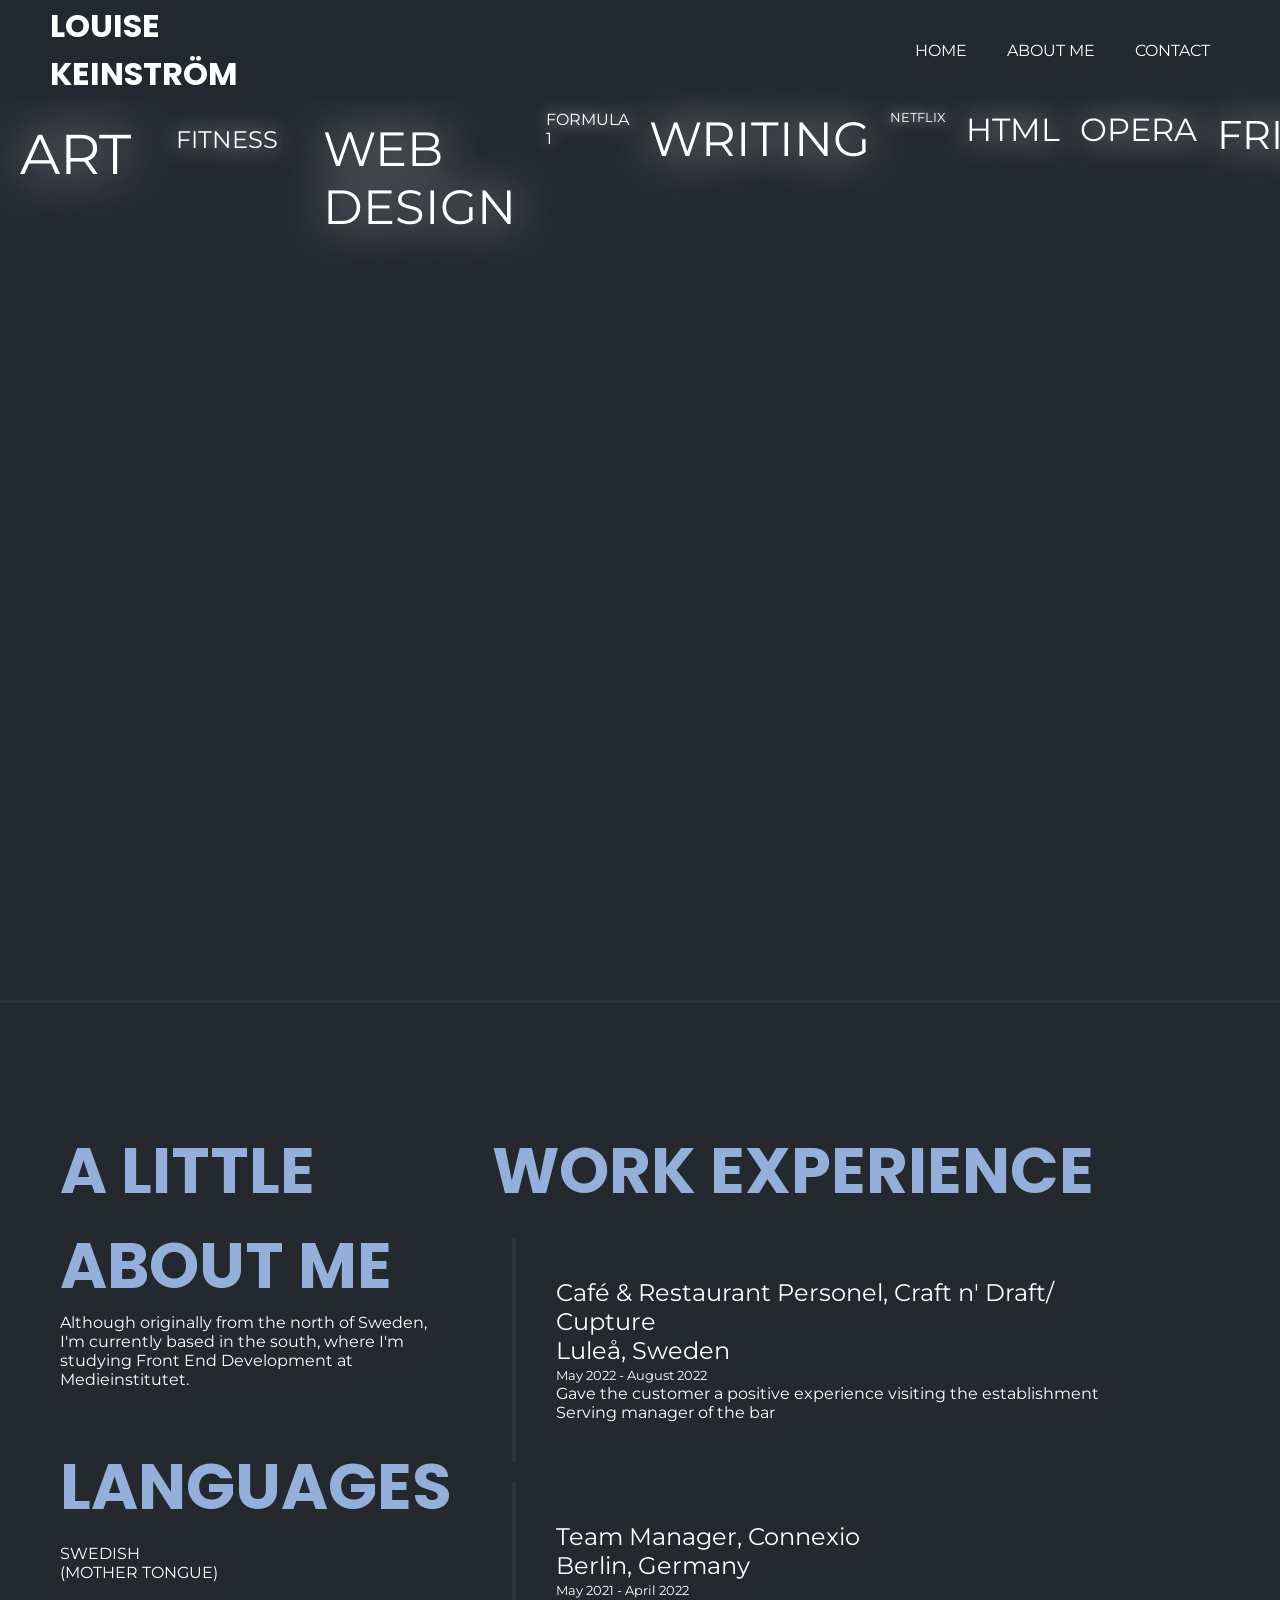
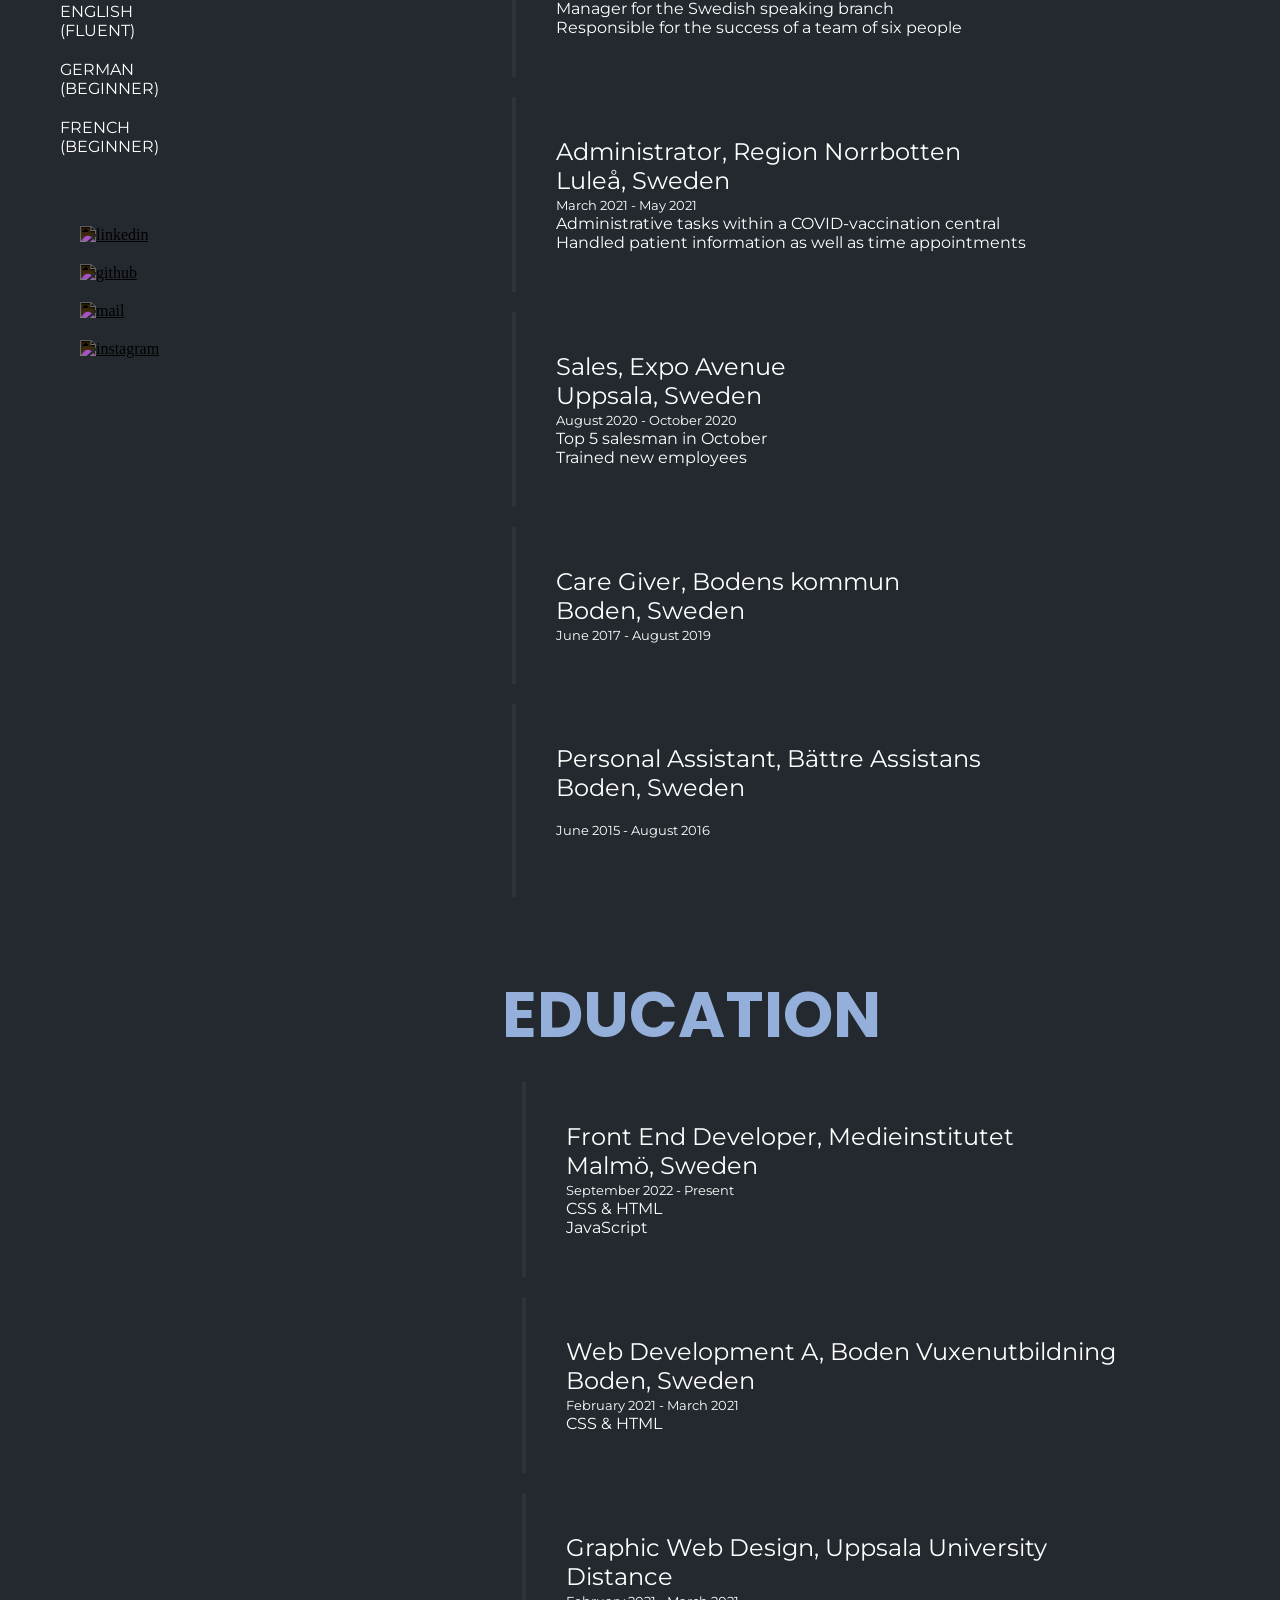
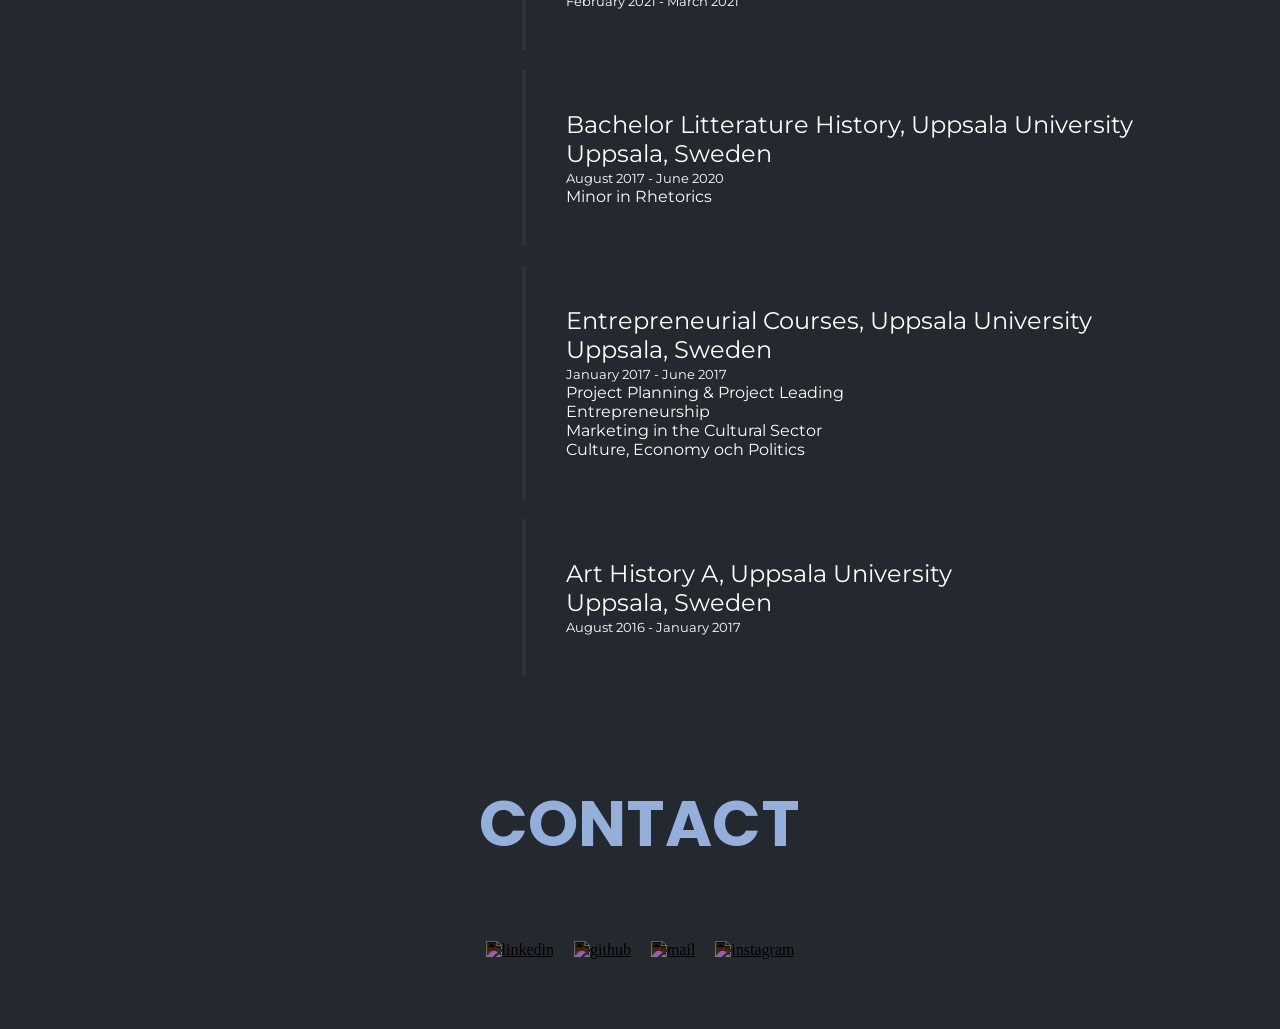
==== index.html @ a37fb8f0 "changes" ====
<!DOCTYPE html>
<html lang="en">
  <head>
    <meta charset="UTF-8" />
    <meta http-equiv="X-UA-Compatible" content="IE=edge" />
    <meta name="viewport" content="width=device-width, initial-scale=1.0" />
    <link rel="stylesheet" href="style.css" />
    <meta name="author" content="Louise Keinstrom" />
    <meta
      name="description"
      content="The resumé of Louise Keinstrom, Front End Development Student at Medieinstitutet"
    />
    <script
      src="https://kit.fontawesome.com/b5de65a6ad.js"
      crossorigin="anonymous"
    ></script>
    <link rel="preconnect" href="https://fonts.googleapis.com" />
    <link rel="preconnect" href="https://fonts.gstatic.com" crossorigin />
    <link
      href="https://fonts.googleapis.com/css2?family=Montserrat:wght@100&display=swap"
      rel="stylesheet"
    />
    <link rel="preconnect" href="https://fonts.googleapis.com" />
    <link rel="preconnect" href="https://fonts.gstatic.com" crossorigin />
    <link
      href="https://fonts.googleapis.com/css2?family=Poppins&display=swap"
      rel="stylesheet"
    />
    <title>Resumé | Louise Keinström</title>
  </head>
  <body id="body">
    <nav class="menu">
      <h1>LOUISE KEINSTRÖM</h1>
      <ul class="menu-bar">
        <li class="menu-link">
          <a href="#body">HOME</a>
        </li>
        <li class="menu-link">
          <a href="#maincontent">ABOUT ME</a>
        </li>
        <li class="menu-link">
          <a href="#contactform">CONTACT</a>
        </li>
      </ul>
      <div class="hamburger">
        <span class="bar"></span>
        <span class="bar"></span>
        <span class="bar"></span>
      </div>
    </nav>
    <header>
        <p class="art">ART</p>
        <p class="fitness">FITNESS</p>
        <p class="webdesign">WEB DESIGN</p>
        <p class="formula1">FORMULA 1</p>
        <p class="writing">WRITING</p>
        <p class="netflix">NETFLIX</p>
        <p class="html">HTML</p>
        <p class="opera">OPERA</p>
        <p class="friends">FRIENDS</p>
        <p class="travel">TRAVEL</p>
        <p class="learning">LEARNING</p>
        <p class="css">CSS</p>
        <p class="litterature">LITTERATURE</p>
        <p class="plants">PLANTS</p>
        <p class="art">ART</p>
        <p class="fitness">FITNESS</p>
        <p class="webdesign">WEB DESIGN</p>
        <p class="formula1">FORMULA 1</p>
        <p class="writing">WRITING</p>
        <p class="netflix">NETFLIX</p>
        <p class="html">HTML</p>
        <p class="opera">OPERA</p>
        <p class="friends">FRIENDS</p>
        <p class="travel">TRAVEL</p>
        <p class="learning">LEARNING</p>
        <p class="css">CSS</p>
        <p class="litterature">LITTERATURE</p>
        <p class="plants">PLANTS</p>
        <p class="art">ART</p>
        <p class="fitness">FITNESS</p>
        <p class="webdesign">WEB DESIGN</p>
        <p class="formula1">FORMULA 1</p>
        <p class="writing">WRITING</p>
        <p class="netflix">NETFLIX</p>
        <p class="html">HTML</p>
        <p class="opera">OPERA</p>
        <p class="friends">FRIENDS</p>
        <p class="travel">TRAVEL</p>
        <p class="learning">LEARNING</p>
        <p class="css">CSS</p>
        <p class="litterature">LITTERATURE</p>
        <p class="plants">PLANTS</p>
      </div>
    </header>
    <main id="maincontent">
      <div class="sidebar">
        <div>
          <div class="aboutmetext">
            <h3>A LITTLE ABOUT ME</h3>
            <p>
              Although originally from the north of Sweden, I'm currently based
              in the south, where I'm studying Front End Development at
              Medieinstitutet.
            </p>
          </div>
          <div class="languages">
            <h3>LANGUAGES</h3>
            <ul>
              <li>SWEDISH<br />(MOTHER TONGUE)</li>
              <li>ENGLISH<br />(FLUENT)</li>
              <li>GERMAN<br />(BEGINNER)</li>
              <li>FRENCH<br />(BEGINNER)</li>
            </ul>
          </div>
          <div class="icons">
            <div>
              <a
                href="https://www.linkedin.com/in/louise-keinstr%C3%B6m-a2531816a/"
                ><img
                src=https://cdn-icons-png.flaticon.com/512/1384/1384088.png
                alt="linkedin"></a
              >
            </div>
            <div>
              <a href="https://github.com/louisekeinstrom"
                ><img
                src=https://cdn-icons-png.flaticon.com/512/1051/1051377.png
                alt="github"></a
              >
            </div>
            <div>
              <a href="mailto:louise.keinstrom@outlook.com"
                ><img
                src=https://cdn-icons-png.flaticon.com/512/3178/3178165.png
                alt="mail"></a
              >
            </div>
            <div>
              <a href="https://www.instagram.com/artbyloke__/"
                ><img src=https://cdn-icons-png.flaticon.com/512/87/87390.png
                alt="instagram"></a
              >
            </div>
          </div>
        </div>
      </div>
      <div id="resume">
        <div class="work">
          <div>
            <h3><span class="fa-solid fa-briefcase"></span> WORK EXPERIENCE</h3>
            <div>
              <p>
                <a class="occupationheading"
                  >Café & Restaurant Personel, Craft n' Draft/<br />Cupture<br />Luleå,
                  Sweden</a
                >
              </p>
              <p><a class="dates">May 2022 - August 2022</a></p>
              <ul>
                <li>
                  Gave the customer a positive experience visiting the
                  establishment
                </li>
                <li>Serving manager of the bar</li>
              </ul>
            </div>
            <div>
              <p>
                <a class="occupationheading"
                  >Team Manager, Connexio<br />Berlin, Germany</a
                >
              </p>
              <p><a class="dates">May 2021 - April 2022</a></p>
              <ul>
                <li>Manager for the Swedish speaking branch</li>
                <li>Responsible for the success of a team of six people</li>
              </ul>
            </div>
            <div>
              <p>
                <a class="occupationheading"
                  >Administrator, Region Norrbotten<br />Luleå, Sweden</a
                >
              </p>
              <p><a class="dates">March 2021 - May 2021</a></p>
              <ul>
                <li>Administrative tasks within a COVID-vaccination central</li>
                <li>
                  Handled patient information as well as time appointments
                </li>
              </ul>
            </div>
            <div>
              <p>
                <a class="occupationheading"
                  >Sales, Expo Avenue<br />Uppsala, Sweden</a
                >
              </p>
              <p><a class="dates">August 2020 - October 2020</a></p>
              <ul>
                <li>Top 5 salesman in October</li>
                <li>Trained new employees</li>
              </ul>
            </div>
            <div>
              <p>
                <a class="occupationheading"
                  >Care Giver, Bodens kommun<br />Boden, Sweden</a
                >
              </p>
              <p><a class="dates">June 2017 - August 2019</a></p>
            </div>
            <div>
              <p>
                <a class="occupationheading"
                  >Personal Assistant, Bättre Assistans<br />Boden, Sweden</a
                >
              </p>
              <br />
              <p><a class="dates">June 2015 - August 2016</a></p>
              <br />
            </div>
          </div>
        </div>
        <div class="education">
          <div>
            <h3><span class="fa-solid fa-landmark"></span> EDUCATION</h3>
            <div>
              <p>
                <a class="occupationheading"
                  >Front End Developer, Medieinstitutet<br />
                  Malmö, Sweden</a
                >
              </p>
              <p><a class="dates">September 2022 - Present</a></p>
              <ul>
                <li>CSS & HTML</li>
                <li>JavaScript</li>
              </ul>
            </div>
            <div>
              <p>
                <a class="occupationheading"
                  >Web Development A, Boden Vuxenutbildning<br />Boden,
                  Sweden</a
                >
              </p>
              <p><a class="dates">February 2021 - March 2021</a></p>
              <ul>
                <li>CSS & HTML</li>
              </ul>
            </div>
            <div>
              <p>
                <a class="occupationheading"
                  >Graphic Web Design, Uppsala University<br />Distance</a
                >
              </p>
              <p><a class="dates">February 2021 - March 2021</a></p>
            </div>
            <div>
              <p>
                <a class="occupationheading"
                  >Bachelor Litterature History, Uppsala University<br />Uppsala,
                  Sweden</a
                >
              </p>
              <p><a class="dates">August 2017 - June 2020</a></p>
              <ul>
                <li>Minor in Rhetorics</li>
              </ul>
            </div>
            <div>
              <p>
                <a class="occupationheading"
                  >Entrepreneurial Courses, Uppsala University<br />Uppsala,
                  Sweden</a
                >
              </p>
              <p><a class="dates">January 2017 - June 2017</a></p>
              <ul>
                <li>Project Planning & Project Leading</li>
                <li>Entrepreneurship</li>
                <li>Marketing in the Cultural Sector</li>
                <li>Culture, Economy och Politics</li>
              </ul>
            </div>
            <div>
              <p>
                <a class="occupationheading"
                  >Art History A, Uppsala University<br />Uppsala, Sweden</a
                >
              </p>
              <p><a class="dates">August 2016 - January 2017</a></p>
            </div>
          </div>
        </div>
      </div>
    </main>
    <footer>
      <div id="contactform">
        <div>
          <h3>CONTACT</h3>
          <div class="icons">
            <div>
              <a
                href="https://www.linkedin.com/in/louise-keinstr%C3%B6m-a2531816a/"
                ><img
                src=https://cdn-icons-png.flaticon.com/512/1384/1384088.png
                alt="linkedin"></a
              >
            </div>
            <div>
              <a href="https://github.com/louisekeinstrom"
                ><img
                src=https://cdn-icons-png.flaticon.com/512/1051/1051377.png
                alt="github"></a
              >
            </div>
            <div>
              <a href="mailto:louise.keinstrom@outlook.com"
                ><img
                src=https://cdn-icons-png.flaticon.com/512/3178/3178165.png
                alt="mail"></a
              >
            </div>
            <div>
              <a href="https://www.instagram.com/artbyloke__/"
                ><img src=https://cdn-icons-png.flaticon.com/512/87/87390.png
                alt="instagram"></a
              >
            </div>
          </div>
        </div>
      </div>
    </footer>
    <script src="script.js"></script>
  </body>
</html>
---- style.css ----
* {
  padding: 0px;
  margin: 0px;
}

body {
  background-color: #23292F;
  background-attachment: fixed;
  background-repeat: no-repeat;
  background-size: cover;
}

h1 {
  flex-wrap: wrap;
  flex-direction: column;
  display: flex;
  justify-content: flex-start;
  align-items: center;
  text-decoration: none;
  width: 25%;
  transition: all 0.3s ease-in-out;
  font-size: 2rem;
  font-family: "Poppins", sans-serif;
  color: #fff;
  cursor: default;
}

h1:hover {
  text-shadow: 0em 0em 0.25em #fff;
}

h2 {
  font-family: "Poppins", sans-serif;
  font-size: 2rem;
  color: #94b0da;
  cursor: default;
}

h3 {
  font-family: "Poppins", sans-serif;
  color: #94b0da;
  font-size: 4rem;
  cursor: default;
}

p {
  font-family: "Montserrat", sans-serif;
  color: #fff;
  cursor: default;
  font-size: 1rem;
}

a {
  transition: all 0.3s ease-in-out;
  color: #fff;
}

ul {
  font-family: "Montserrat", sans-serif;
  color: #fff;
  cursor: default;
}

.menu {
  grid-column: 1/5;
  grid-row: 1/2;
  display: flex;
  align-items: center;
  justify-content: center;
  display: flex;
  flex-direction: row;
  padding-left: 50px;
  padding-right: 50px;
  position: -webkit-sticky;
  position: sticky;
  top: 0;
  height: 100px;
  z-index: 100;
  background-image: linear-gradient(rgba(35, 41, 47, 0.507), rgba(35, 41, 47, 0.4));
}

.menu-bar {
  display: flex;
  flex-direction: row;
  justify-content: right;
  align-items: center;
  font-family: "Montserrat", sans-serif;
  color: #dcedff;
  list-style: none;
  width: 75%;
  margin: 0px;
}

.menu-link > a {
  text-decoration: none;
}

.menu-link {
  display: flex;
  justify-content: space-evenly;
  padding-left: 20px;
  padding-right: 20px;
}

.menu-link > a:hover {
  text-decoration: none;
  color: #fff;
  transform: scale(1.1);
  text-shadow: #fff 0em 0em 0.25em;
}

.hamburger {
  display: none;
  cursor: pointer;
}

.bar {
  display: block;
  width: 25px;
  height: 3px;
  margin: 5px auto;
  transition: all 0.3s ease-in-out;
  background-color: #fff;
}

header {
  grid-column: 1/5;
  grid-row: 2/3;
  display: flex;
  align-items: flex-start;
  justify-content: flex-start;
  height: 100vh;
  z-index: -150;
}

.passions {
  display: flex;
  flex-direction: row;
  flex-wrap: wrap;
  justify-content: space-around;
  height: 100vh;
  position: fixed;
  z-index: -101;
  text-align: center;
  margin: 30px;
  opacity: 0.4;
}

.art {
  display: flex;
  justify-content: space-around;
  align-items: center;
  flex-wrap: wrap;
  margin: 10px;
  text-shadow: #fff 0em 0em 1em;
  -webkit-animation: fadeIn alternate infinite;
          animation: fadeIn alternate infinite;
  -webkit-animation-duration: 7s;
          animation-duration: 7s;
  font-size: 3.5rem;
  margin: 20px;
}

.fitness {
  display: flex;
  justify-content: space-around;
  align-items: flex-end;
  flex-wrap: wrap;
  margin: 10px;
  text-shadow: #fff 0em 0em 1em;
  -webkit-animation: fadeIn alternate infinite;
          animation: fadeIn alternate infinite;
  -webkit-animation-duration: 4s;
          animation-duration: 4s;
  font-size: 1.5rem;
  margin: 25px;
}

.webdesign {
  display: flex;
  justify-content: space-around;
  align-items: center;
  flex-wrap: wrap;
  margin: 10px;
  text-shadow: #fff 0em 0em 1em;
  -webkit-animation: fadeIn alternate infinite;
          animation: fadeIn alternate infinite;
  -webkit-animation-duration: 9s;
          animation-duration: 9s;
  font-size: 3rem;
  margin: 20px;
}

.formula1 {
  display: flex;
  justify-content: space-around;
  align-items: center;
  flex-wrap: wrap;
  margin: 10px;
  text-shadow: #fff 0em 0em 1em;
  -webkit-animation: fadeIn alternate infinite;
          animation: fadeIn alternate infinite;
  -webkit-animation-duration: 3s;
          animation-duration: 3s;
  font-size: 1rem;
}

.writing {
  display: flex;
  justify-content: space-around;
  align-items: flex-end;
  flex-wrap: wrap;
  margin: 10px;
  text-shadow: #fff 0em 0em 1em;
  -webkit-animation: fadeIn alternate infinite;
          animation: fadeIn alternate infinite;
  -webkit-animation-duration: 15s;
          animation-duration: 15s;
  font-size: 3rem;
}

.netflix {
  display: flex;
  justify-content: space-around;
  align-items: flex-start;
  flex-wrap: wrap;
  margin: 10px;
  text-shadow: #fff 0em 0em 1em;
  -webkit-animation: fadeIn alternate infinite;
          animation: fadeIn alternate infinite;
  -webkit-animation-duration: 9s;
          animation-duration: 9s;
  font-size: 0.8rem;
}

.html {
  display: flex;
  justify-content: space-around;
  align-items: flex-end;
  margin: 10px;
  flex-wrap: wrap;
  text-shadow: #fff 0em 0em 1em;
  -webkit-animation: fadeIn alternate infinite;
          animation: fadeIn alternate infinite;
  -webkit-animation-duration: 16s;
          animation-duration: 16s;
  font-size: 2rem;
}

.opera {
  display: flex;
  justify-content: space-around;
  align-items: center;
  flex-wrap: wrap;
  margin: 10px;
  text-shadow: #fff 0em 0em 1em;
  -webkit-animation: fadeIn alternate infinite;
          animation: fadeIn alternate infinite;
  -webkit-animation-duration: 12s;
          animation-duration: 12s;
  font-size: 2rem;
}

.friends {
  display: flex;
  justify-content: space-around;
  align-items: flex-end;
  flex-wrap: wrap;
  margin: 10px;
  text-shadow: #fff 0em 0em 1em;
  -webkit-animation: fadeIn alternate infinite;
          animation: fadeIn alternate infinite;
  -webkit-animation-duration: 14s;
          animation-duration: 14s;
  font-size: 2.5rem;
}

.travel {
  display: flex;
  justify-content: space-around;
  align-items: flex-start;
  margin: 10px;
  flex-wrap: wrap;
  text-shadow: #fff 0em 0em 1em;
  -webkit-animation: fadeIn alternate infinite;
          animation: fadeIn alternate infinite;
  -webkit-animation-duration: 17s;
          animation-duration: 17s;
  font-size: 3rem;
}

.learning {
  display: flex;
  justify-content: space-around;
  align-items: flex-end;
  margin: 10px;
  flex-wrap: wrap;
  text-shadow: #fff 0em 0em 1em;
  -webkit-animation: fadeIn alternate infinite;
          animation: fadeIn alternate infinite;
  -webkit-animation-duration: 15s;
          animation-duration: 15s;
  font-size: 1.5rem;
}

.css {
  display: flex;
  justify-content: space-around;
  align-items: flex-end;
  margin: 10px;
  flex-wrap: wrap;
  text-shadow: #fff 0em 0em 1em;
  -webkit-animation: fadeIn alternate infinite;
          animation: fadeIn alternate infinite;
  -webkit-animation-duration: 14s;
          animation-duration: 14s;
  font-size: 2rem;
}

.litterature {
  display: flex;
  justify-content: space-around;
  align-items: flex-start;
  margin: 10px;
  flex-wrap: wrap;
  text-shadow: #fff 0em 0em 1em;
  -webkit-animation: fadeIn alternate infinite;
          animation: fadeIn alternate infinite;
  -webkit-animation-duration: 22s;
          animation-duration: 22s;
  font-size: 1rem;
}

.plants {
  display: flex;
  justify-content: space-around;
  align-items: center;
  flex-wrap: wrap;
  margin: 10px;
  text-shadow: #fff 0em 0em 1em;
  -webkit-animation: fadeIn alternate infinite;
          animation: fadeIn alternate infinite;
  -webkit-animation-duration: 5s;
          animation-duration: 5s;
  font-size: 0.5rem;
}

@-webkit-keyframes fadeIn {
  from {
    opacity: 0;
  }
  to {
    opacity: 1;
  }
}

@keyframes fadeIn {
  from {
    opacity: 0;
  }
  to {
    opacity: 1;
  }
}
#maincontent {
  display: grid;
  grid-template-columns: 1fr 1fr 1fr;
  grid-template-rows: 1fr 2fr;
  padding-top: 100px;
  background-color: #23292F;
  border-top: #2C333A 3px solid;
}

.sidebar {
  grid-column: 1/2;
  grid-row: 1/3;
  display: flex;
  align-items: flex-start;
  justify-content: flex-start;
  flex-direction: column;
  margin-top: 20px;
  padding-left: 60px;
  background-color: #23292F;
}

.sidebar > div > div > ul {
  list-style: none;
}

.sidebar > div > div > ul > li {
  padding: 10px 0px;
}

.aboutmetext {
  margin: 0px 20px 50px 0px;
}

.icons {
  display: flex;
  flex-direction: column;
  flex-wrap: wrap;
  flex: 5;
  justify-content: flex-start;
  align-items: flex-start;
  height: 300px;
  margin: 30px 0px;
  padding: 20px;
  filter: invert(100%);
}

.icons > div {
  display: flex;
  flex-direction: column;
  padding: 10px 0;
}

.icons > div:hover {
  transform: scale(1.1);
  transition: all 0.3s ease-in-out;
}

.icons > div > a > img {
  height: 40px;
  width: 40px;
}

#resume {
  grid-column: 2/4;
  grid-row: 1/3;
  display: flex;
  align-items: flex-start;
  justify-content: space-evenly;
  flex-direction: column;
  margin-left: 20px;
  gap: 0;
  background-color: #23292F;
}

.occupationheading {
  font-size: 1.5rem;
}

.occupationheading:hover {
  text-shadow: 0em 0em 0.25em #fff;
  cursor: default;
}

.dates {
  font-size: 0.8rem;
}

.education {
  display: flex;
  flex-direction: column;
  align-items: center;
  padding: 30px;
}

.education > div > div {
  display: flex;
  flex-direction: column;
  align-items: flex-start;
  justify-content: flex-start;
  margin: 20px;
  padding: 40px;
  border-left: 4px solid #2C333A;
}

.education > div > div > ul {
  list-style: none;
}

.work {
  display: flex;
  align-items: center;
  flex-direction: column;
  margin: 20px;
  background-color: #23292F;
}

.work > div > div {
  display: flex;
  align-items: flex-start;
  flex-direction: column;
  margin: 20px;
  padding: 40px;
  border-left: 4px solid #2C333A;
}

.work > div > div > ul {
  list-style: none;
}

footer {
  grid-column: 1/5;
  grid-row: 4/5;
  display: flex;
  align-items: center;
  justify-content: center;
  flex-direction: row;
  background-color: #23292F;
  padding-top: 50px;
}

#contactform > div {
  display: flex;
  flex-direction: column;
  align-items: center;
  justify-content: center;
}

#contactform > div > h3 {
  display: flex;
  justify-content: center;
  align-items: center;
  text-align: center;
}

#contactform > div > .icons {
  display: flex;
  flex-direction: row;
  justify-content: center;
  align-items: flex-start;
}

#contactform > div > .icons > div {
  margin: 10px;
}

@media all and (max-width: 1024px) {
  #body {
    display: grid;
    grid-template-columns: 1fr;
    grid-template-rows: 100px 100vh 1fr 0.1fr;
  }
  h3 {
    font-size: 3rem;
  }
  .menu {
    display: flex;
    flex-direction: row;
    align-items: center;
    justify-content: space-around;
    margin: 0px;
    position: -webkit-sticky;
    position: sticky;
    top: 0;
    padding: 0px;
    background-color: #23292F;
    z-index: 100;
    overflow: clip;
  }
  .menu > h1 {
    display: flex;
    justify-content: flex-start;
    align-items: center;
  }
  .hamburger {
    display: block;
  }
  .hamburger.active > .bar:nth-child(2) {
    opacity: 0;
  }
  .hamburger.active > .bar:nth-child(1) {
    transform: translateY(8px) rotate(45deg);
  }
  .hamburger.active > .bar:nth-child(3) {
    transform: translateY(-8px) rotate(-45deg);
  }
  .menu-bar {
    display: flex;
    flex-direction: column;
    position: fixed;
    top: -100%;
    gap: 0;
    background-color: #23292F;
    margin: 0px;
    padding: 0px;
    width: 100%;
    text-align: center;
    transition: 0.6s ease-in-out;
    border-bottom: #2C333A 3px solid;
    border-top: #2C333A 3px solid;
    z-index: -1;
  }
  .menu-link {
    margin: 16px 0;
    border-bottom: #2C333A 3px solid;
  }
  .menu-bar.active {
    top: 100px;
  }
  #maincontent {
    grid-row: 3/4;
    grid-column: 1/2;
    display: flex;
    justify-content: flex-start;
    flex-direction: column;
    background-color: #23292F;
    height: auto;
  }
  header {
    grid-column: 1/2;
    grid-row: 1/3;
    display: flex;
    justify-content: center;
    align-items: center;
    flex-direction: column;
  }
  .sidebar {
    grid-column: 1/2;
    grid-row: 3/4;
    display: flex;
    justify-content: center;
    align-items: center;
    flex-wrap: wrap;
    flex-direction: column;
    background-color: #23292F;
    padding: 0px;
    margin: 0px;
    border-bottom: #2C333A 2px solid;
  }
  .aboutmetext > h3 {
    text-align: center;
  }
  .aboutmetext > p {
    margin: 0px 50px;
    text-align: center;
  }
  .sidebar > div > div {
    display: flex;
    justify-content: center;
    align-items: center;
    flex-direction: column;
    padding: 0px;
    margin: 50px 0px;
  }
  .sidebar > div > .icons {
    display: none;
  }
  .dates {
    display: flex;
    align-items: center;
    justify-content: center;
    margin: 0px;
    text-align: center;
    padding: 10px 0px;
  }
  .languages {
    display: flex;
    flex-direction: column;
    align-items: center;
    justify-content: center;
    text-align: center;
  }
  .languages > h3 {
    display: flex;
    flex-direction: column;
    justify-content: space-around;
    align-items: center;
    text-align: center;
    margin: 0px;
    padding: 20px 0px;
  }
  .languages > ul {
    display: flex;
    flex-direction: column;
    align-items: center;
    justify-content: space-around;
    list-style: none;
    margin: 0px;
    padding: 0px;
  }
  .interests > h3 {
    display: flex;
    flex-direction: column;
    justify-content: space-around;
    align-items: center;
    text-align: center;
    margin: 0px;
    padding: 20px 0px;
  }
  .interests > ul {
    display: flex;
    flex-direction: column;
    align-items: center;
    justify-content: space-around;
    margin: 0px;
    padding: 0px;
    list-style: none;
  }
  .text {
    display: flex;
    justify-content: center;
    align-items: center;
  }
  .text > p {
    margin: 10px;
  }
  #resume {
    grid-column: 1/2;
    grid-row: 4/5;
    margin: 0px;
  }
  .occupationheading {
    display: flex;
    flex-wrap: wrap;
    font-size: 1.5rem;
    text-align: center;
    padding-top: 10px;
  }
  .work {
    display: flex;
    justify-content: flex-start;
    align-items: center;
    margin: 30px 0px;
    padding: 0px;
    width: 100%;
  }
  .work > div {
    display: flex;
    justify-content: center;
    align-items: center;
    flex-direction: column;
    text-align: center;
    margin: 20px;
    width: 100%;
  }
  .work > div > h3 {
    display: flex;
    flex-wrap: wrap;
    align-items: center;
    justify-content: center;
    text-align: center;
  }
  .work > div > div {
    display: flex;
    flex-direction: column;
    align-items: center;
    justify-content: center;
    border-left: none;
    text-align: center;
    margin: 10px;
    border-bottom: #2C333A 2px solid;
  }
  .work > div > div > p {
    display: flex;
    align-items: center;
    justify-content: center;
    text-align: center;
    padding: 0px;
  }
  .work > div > div > ul > li {
    display: flex;
    flex-wrap: wrap;
    justify-content: center;
    align-items: center;
    padding: 0px;
    font-size: 1rem;
  }
  .education {
    display: flex;
    justify-content: flex-start;
    align-items: center;
    padding: 0px;
    margin-top: 50px;
    width: 100%;
  }
  .education > div > h3 {
    text-align: center;
  }
  .education > div > div {
    display: flex;
    flex-direction: column;
    align-items: center;
    justify-content: center;
    border-left: none;
    text-align: center;
    border-bottom: #2C333A 2px solid;
    border-left: none;
  }
  .education > div > div > ul {
    text-align: center;
  }
  .education > div > div > ul > li {
    display: flex;
    flex-wrap: wrap;
    justify-content: center;
    align-items: center;
    text-align: center;
  }
  footer {
    display: flex;
    flex-wrap: wrap;
    align-items: center;
    justify-content: center;
    flex-direction: column;
    padding-top: 50px;
  }
  .icons {
    display: flex;
    flex-direction: column;
    justify-content: center;
    align-items: center;
    height: 50vh;
  }
}/*# sourceMappingURL=style.css.map */
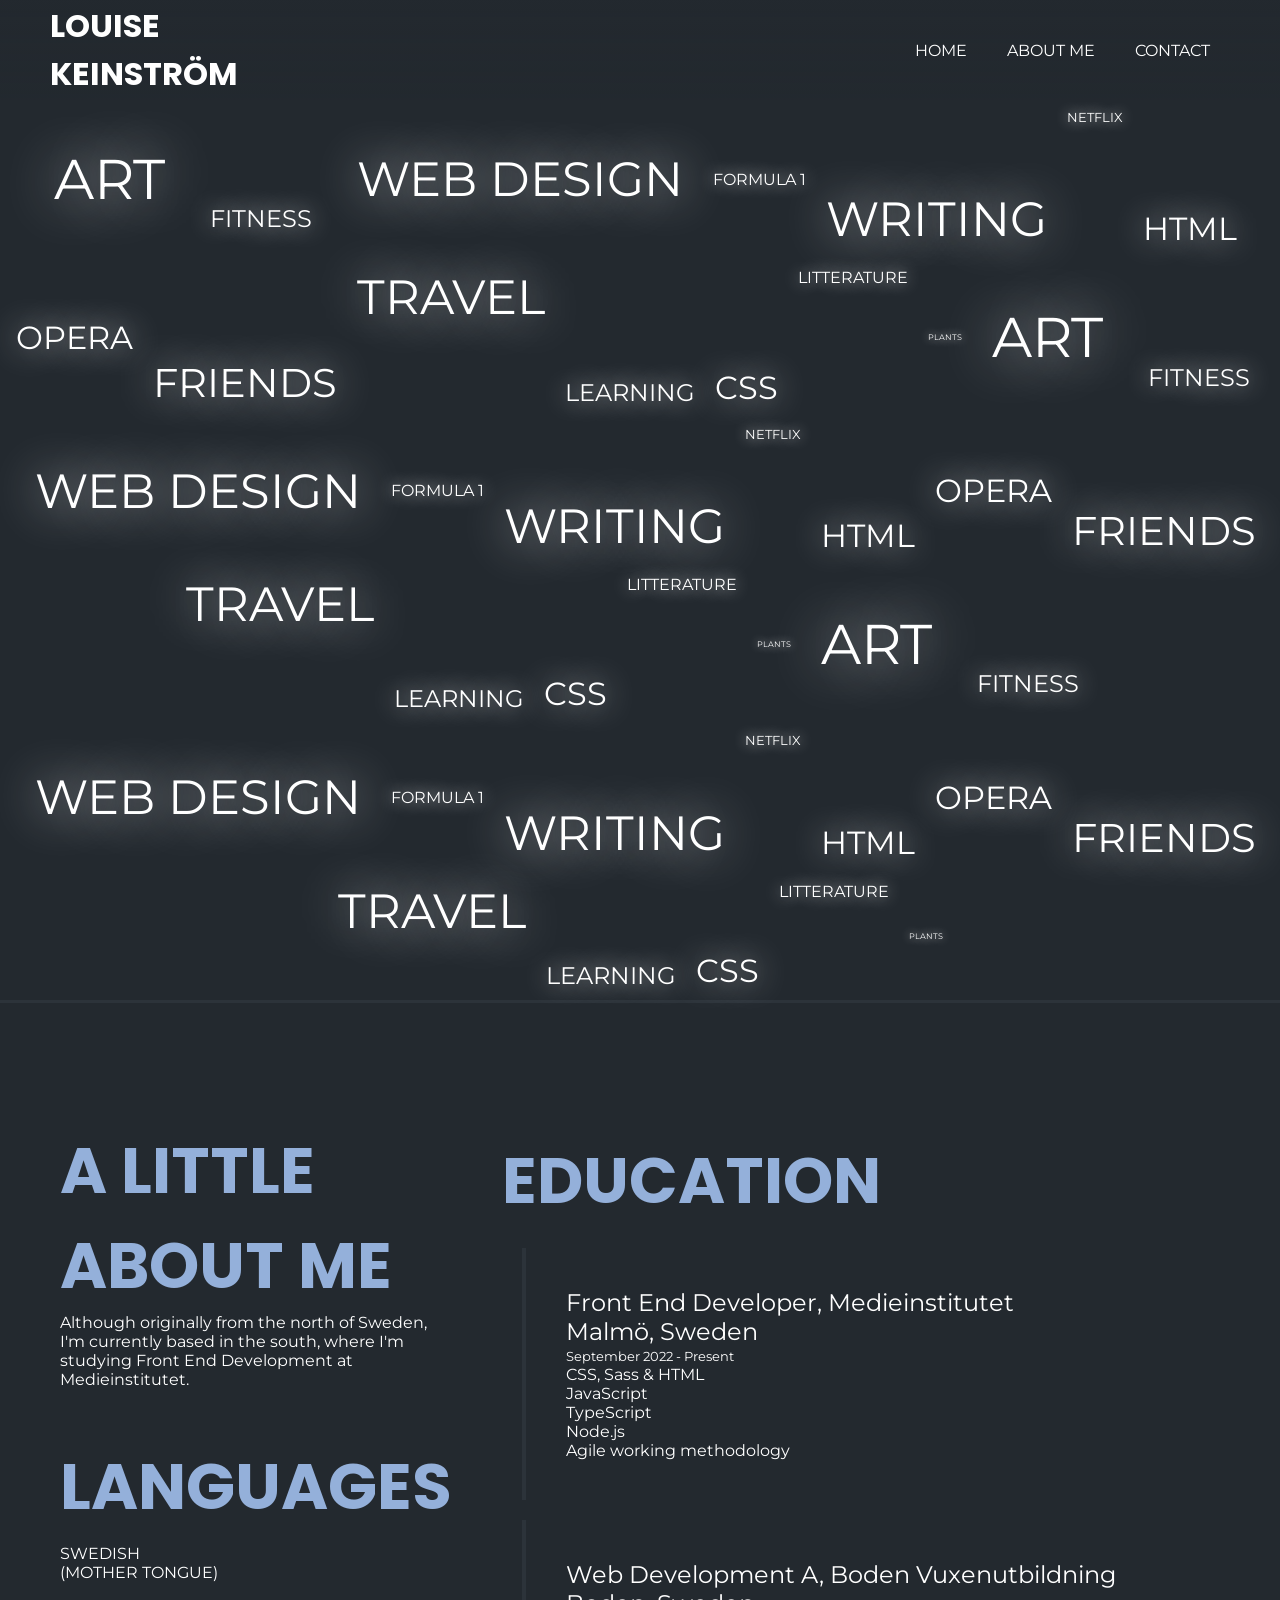
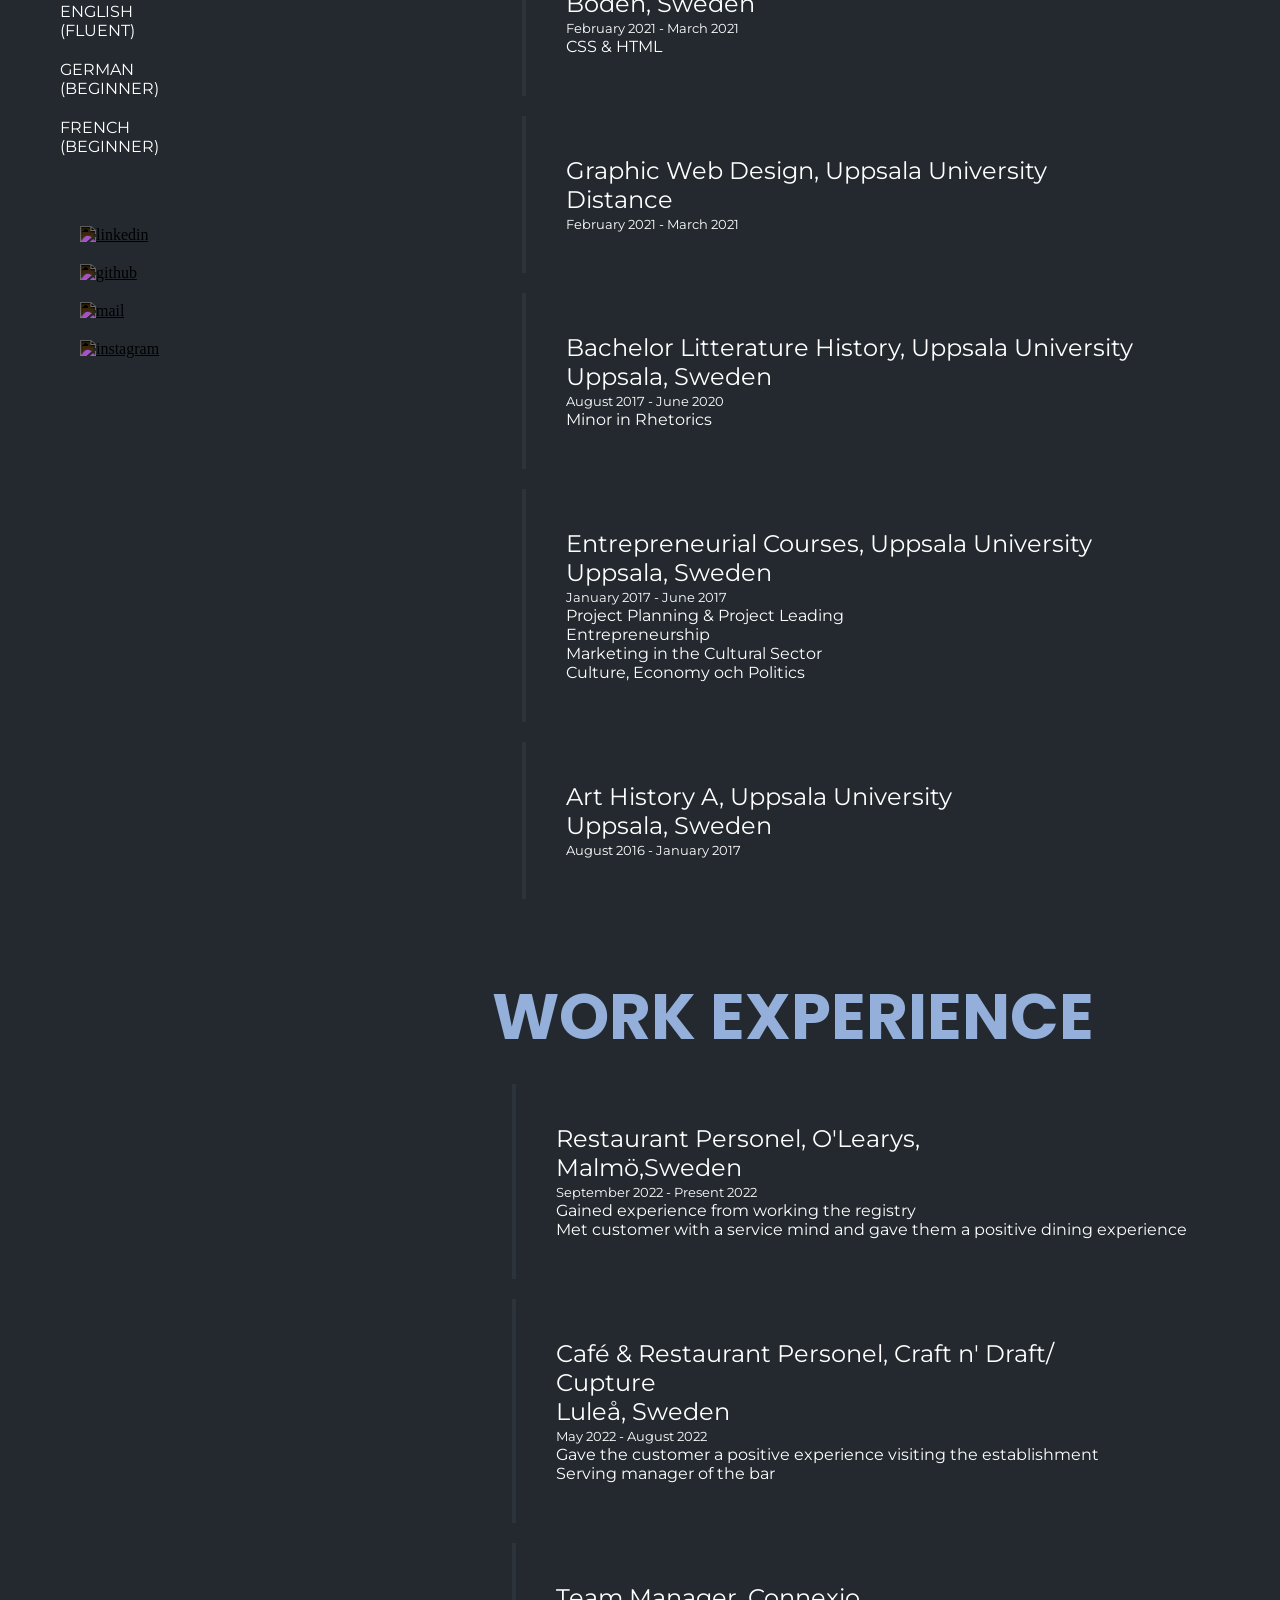
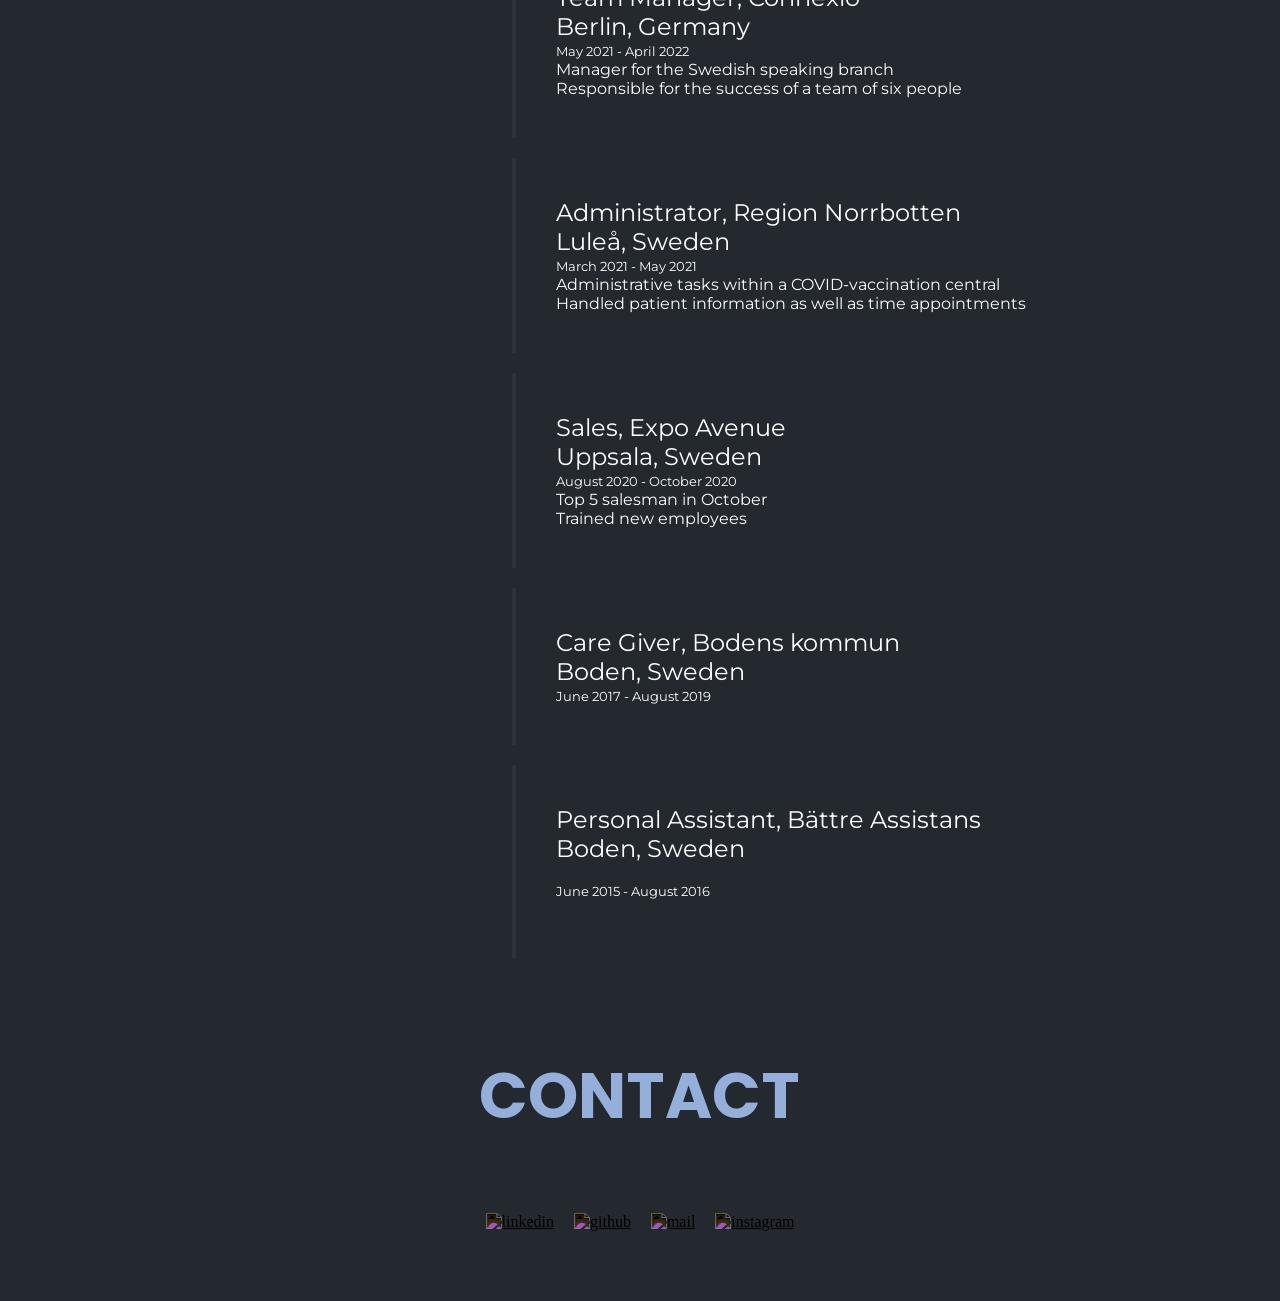
==== commit bf5dd1e1: "added information + changed order of work/educatio" ====
--- a/index.html
+++ b/index.html
@@ -146,9 +146,100 @@
         </div>
       </div>
       <div id="resume">
+        <div class="education">
+          <div>
+            <h3>EDUCATION</h3>
+            <div>
+              <p>
+                <a class="occupationheading"
+                  >Front End Developer, Medieinstitutet<br />
+                  Malmö, Sweden</a
+                >
+              </p>
+              <p><a class="dates">September 2022 - Present</a></p>
+              <ul>
+                <li>CSS, Sass & HTML</li>
+                <li>JavaScript</li>
+                <li>TypeScript</li>
+                <li>Node.js</li>
+                <li>Agile working methodology</li>
+                
+              </ul>
+            </div>
+            <div>
+              <p>
+                <a class="occupationheading"
+                  >Web Development A, Boden Vuxenutbildning<br />Boden,
+                  Sweden</a
+                >
+              </p>
+              <p><a class="dates">February 2021 - March 2021</a></p>
+              <ul>
+                <li>CSS & HTML</li>
+              </ul>
+            </div>
+            <div>
+              <p>
+                <a class="occupationheading"
+                  >Graphic Web Design, Uppsala University<br />Distance</a
+                >
+              </p>
+              <p><a class="dates">February 2021 - March 2021</a></p>
+            </div>
+            <div>
+              <p>
+                <a class="occupationheading"
+                  >Bachelor Litterature History, Uppsala University<br />Uppsala,
+                  Sweden</a
+                >
+              </p>
+              <p><a class="dates">August 2017 - June 2020</a></p>
+              <ul>
+                <li>Minor in Rhetorics</li>
+              </ul>
+            </div>
+            <div>
+              <p>
+                <a class="occupationheading"
+                  >Entrepreneurial Courses, Uppsala University<br />Uppsala,
+                  Sweden</a
+                >
+              </p>
+              <p><a class="dates">January 2017 - June 2017</a></p>
+              <ul>
+                <li>Project Planning & Project Leading</li>
+                <li>Entrepreneurship</li>
+                <li>Marketing in the Cultural Sector</li>
+                <li>Culture, Economy och Politics</li>
+              </ul>
+            </div>
+            <div>
+              <p>
+                <a class="occupationheading"
+                  >Art History A, Uppsala University<br />Uppsala, Sweden</a
+                >
+              </p>
+              <p><a class="dates">August 2016 - January 2017</a></p>
+            </div>
+          </div>
+        </div>
         <div class="work">
           <div>
-            <h3><span class="fa-solid fa-briefcase"></span> WORK EXPERIENCE</h3>
+            <h3>WORK EXPERIENCE</h3>
+            <div>
+              <p>
+                <a class="occupationheading"
+                  >Restaurant Personel, O'Learys,<br/>Malmö,Sweden</a
+                >
+              </p>
+              <p><a class="dates">September 2022 - Present 2022</a></p>
+              <ul>
+                <li>
+                  Gained experience from working the registry
+                </li>
+                <li>Met customer with a service mind and gave them a positive dining experience</li>
+              </ul>
+            </div>
             <div>
               <p>
                 <a class="occupationheading"
@@ -220,79 +311,6 @@
               <br />
               <p><a class="dates">June 2015 - August 2016</a></p>
               <br />
-            </div>
-          </div>
-        </div>
-        <div class="education">
-          <div>
-            <h3><span class="fa-solid fa-landmark"></span> EDUCATION</h3>
-            <div>
-              <p>
-                <a class="occupationheading"
-                  >Front End Developer, Medieinstitutet<br />
-                  Malmö, Sweden</a
-                >
-              </p>
-              <p><a class="dates">September 2022 - Present</a></p>
-              <ul>
-                <li>CSS & HTML</li>
-                <li>JavaScript</li>
-              </ul>
-            </div>
-            <div>
-              <p>
-                <a class="occupationheading"
-                  >Web Development A, Boden Vuxenutbildning<br />Boden,
-                  Sweden</a
-                >
-              </p>
-              <p><a class="dates">February 2021 - March 2021</a></p>
-              <ul>
-                <li>CSS & HTML</li>
-              </ul>
-            </div>
-            <div>
-              <p>
-                <a class="occupationheading"
-                  >Graphic Web Design, Uppsala University<br />Distance</a
-                >
-              </p>
-              <p><a class="dates">February 2021 - March 2021</a></p>
-            </div>
-            <div>
-              <p>
-                <a class="occupationheading"
-                  >Bachelor Litterature History, Uppsala University<br />Uppsala,
-                  Sweden</a
-                >
-              </p>
-              <p><a class="dates">August 2017 - June 2020</a></p>
-              <ul>
-                <li>Minor in Rhetorics</li>
-              </ul>
-            </div>
-            <div>
-              <p>
-                <a class="occupationheading"
-                  >Entrepreneurial Courses, Uppsala University<br />Uppsala,
-                  Sweden</a
-                >
-              </p>
-              <p><a class="dates">January 2017 - June 2017</a></p>
-              <ul>
-                <li>Project Planning & Project Leading</li>
-                <li>Entrepreneurship</li>
-                <li>Marketing in the Cultural Sector</li>
-                <li>Culture, Economy och Politics</li>
-              </ul>
-            </div>
-            <div>
-              <p>
-                <a class="occupationheading"
-                  >Art History A, Uppsala University<br />Uppsala, Sweden</a
-                >
-              </p>
-              <p><a class="dates">August 2016 - January 2017</a></p>
             </div>
           </div>
         </div>
--- a/style.css
+++ b/style.css
@@ -127,18 +127,20 @@
   grid-column: 1/5;
   grid-row: 2/3;
   display: flex;
-  align-items: flex-start;
-  justify-content: flex-start;
+  justify-content: center;
+  flex-wrap: wrap;
+  width: 100%;
   height: 100vh;
   z-index: -150;
 }
 
 .passions {
   display: flex;
-  flex-direction: row;
+  flex-direction: column;
   flex-wrap: wrap;
   justify-content: space-around;
   height: 100vh;
+  width: 100%;
   position: fixed;
   z-index: -101;
   text-align: center;
@@ -606,6 +608,7 @@
     justify-content: center;
     align-items: center;
     flex-direction: column;
+    overflow: clip;
   }
   .sidebar {
     grid-column: 1/2;
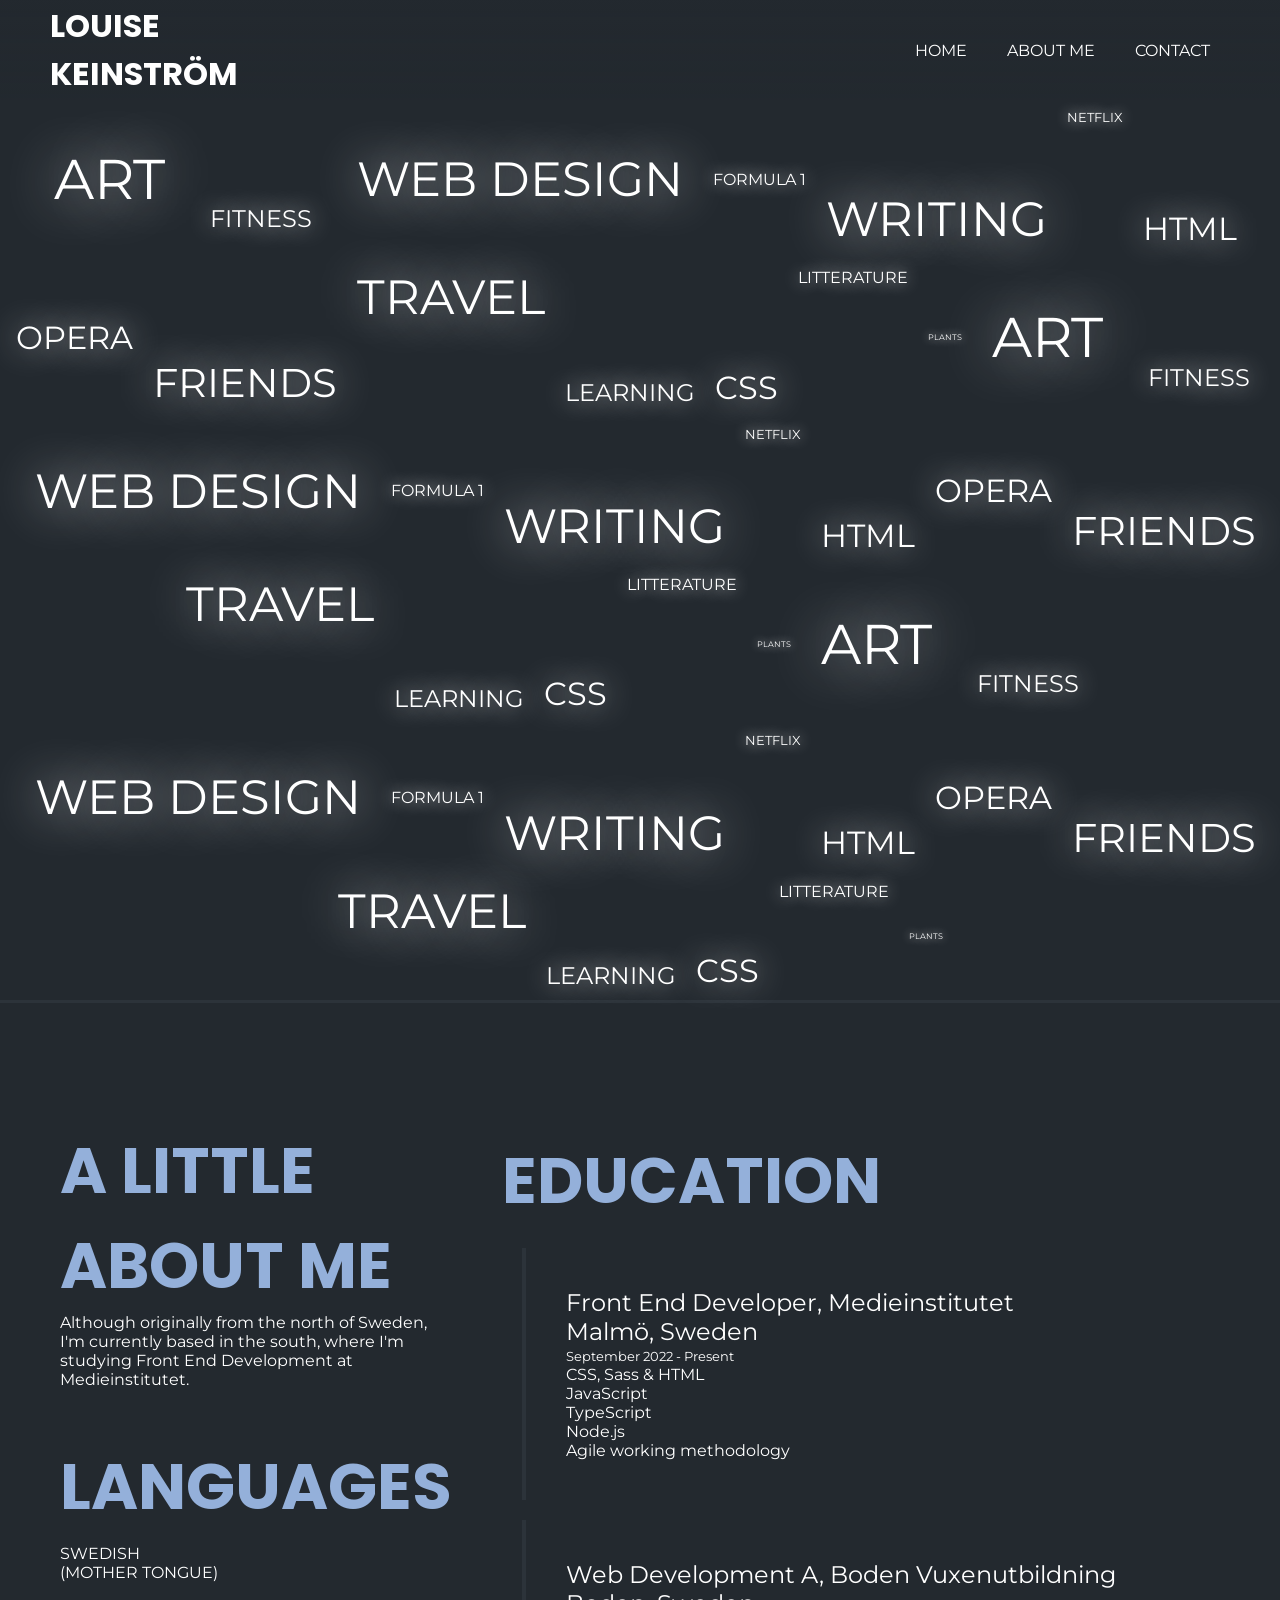
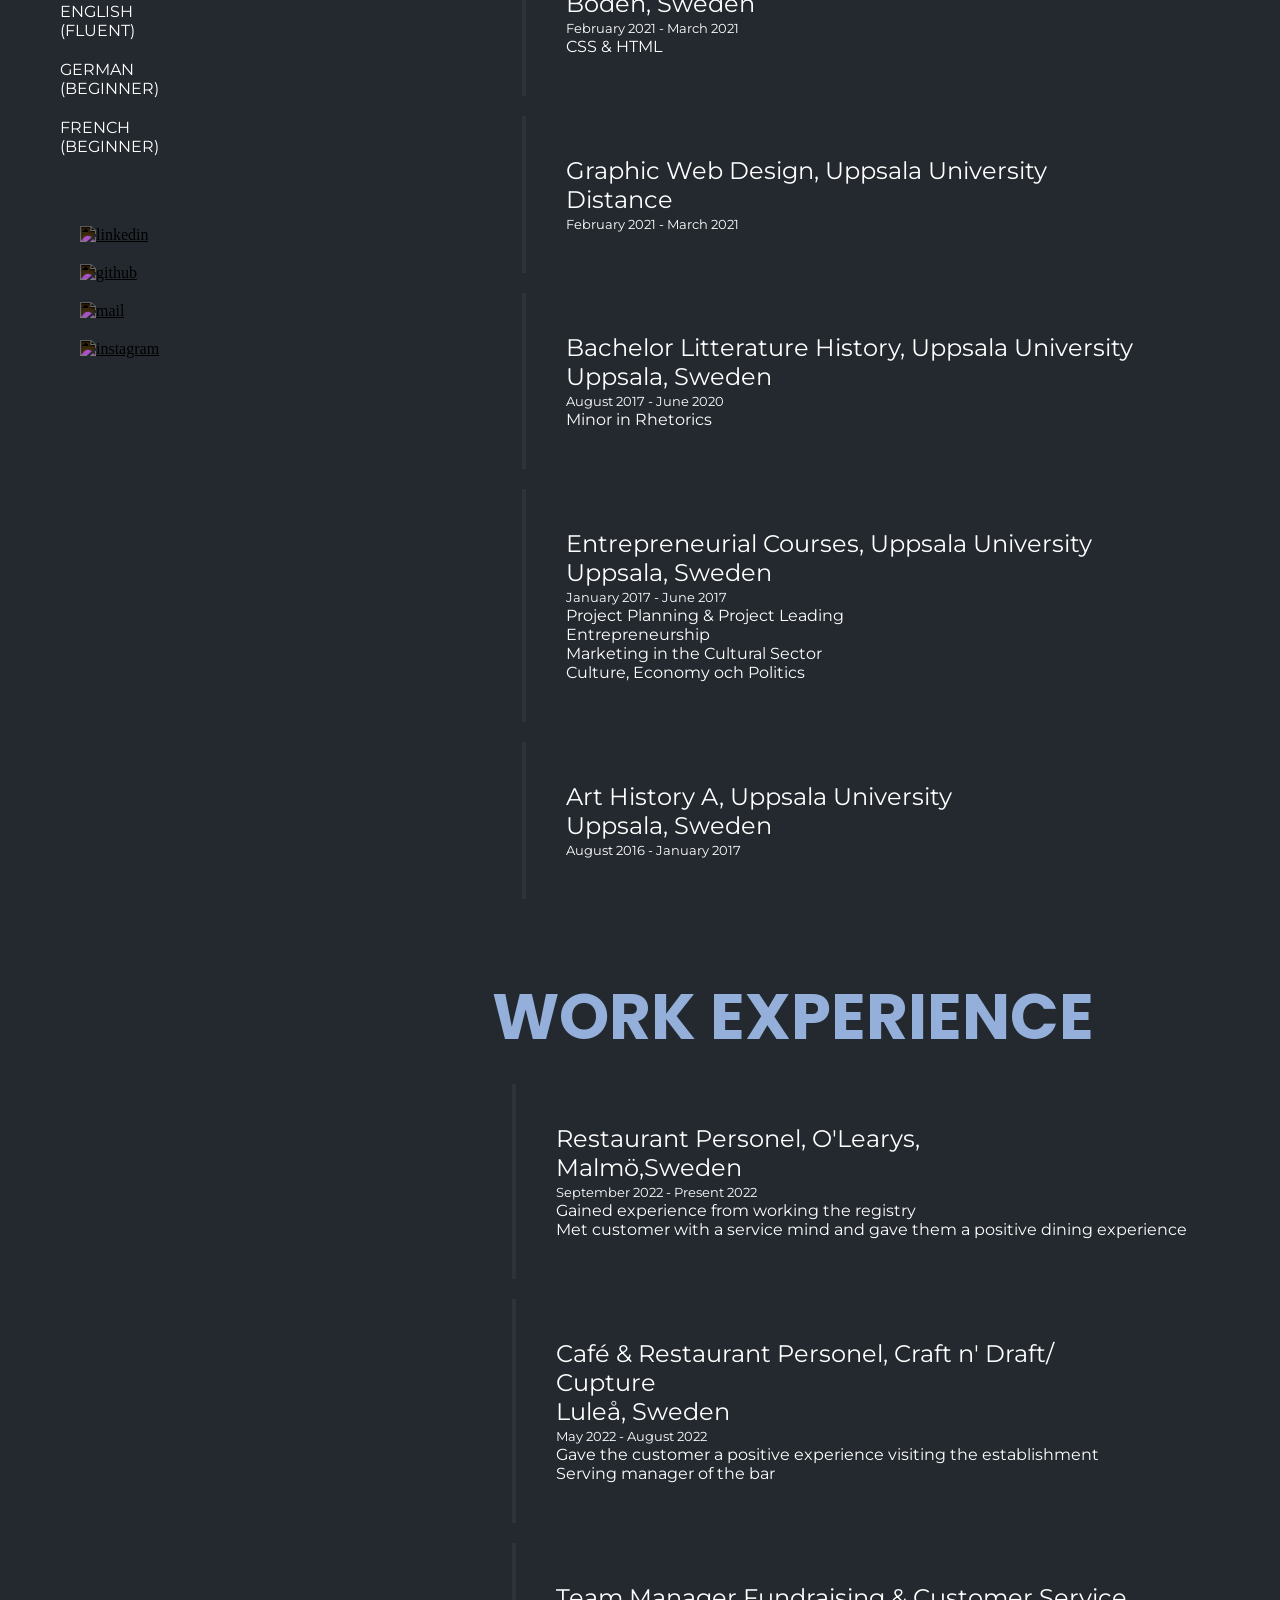
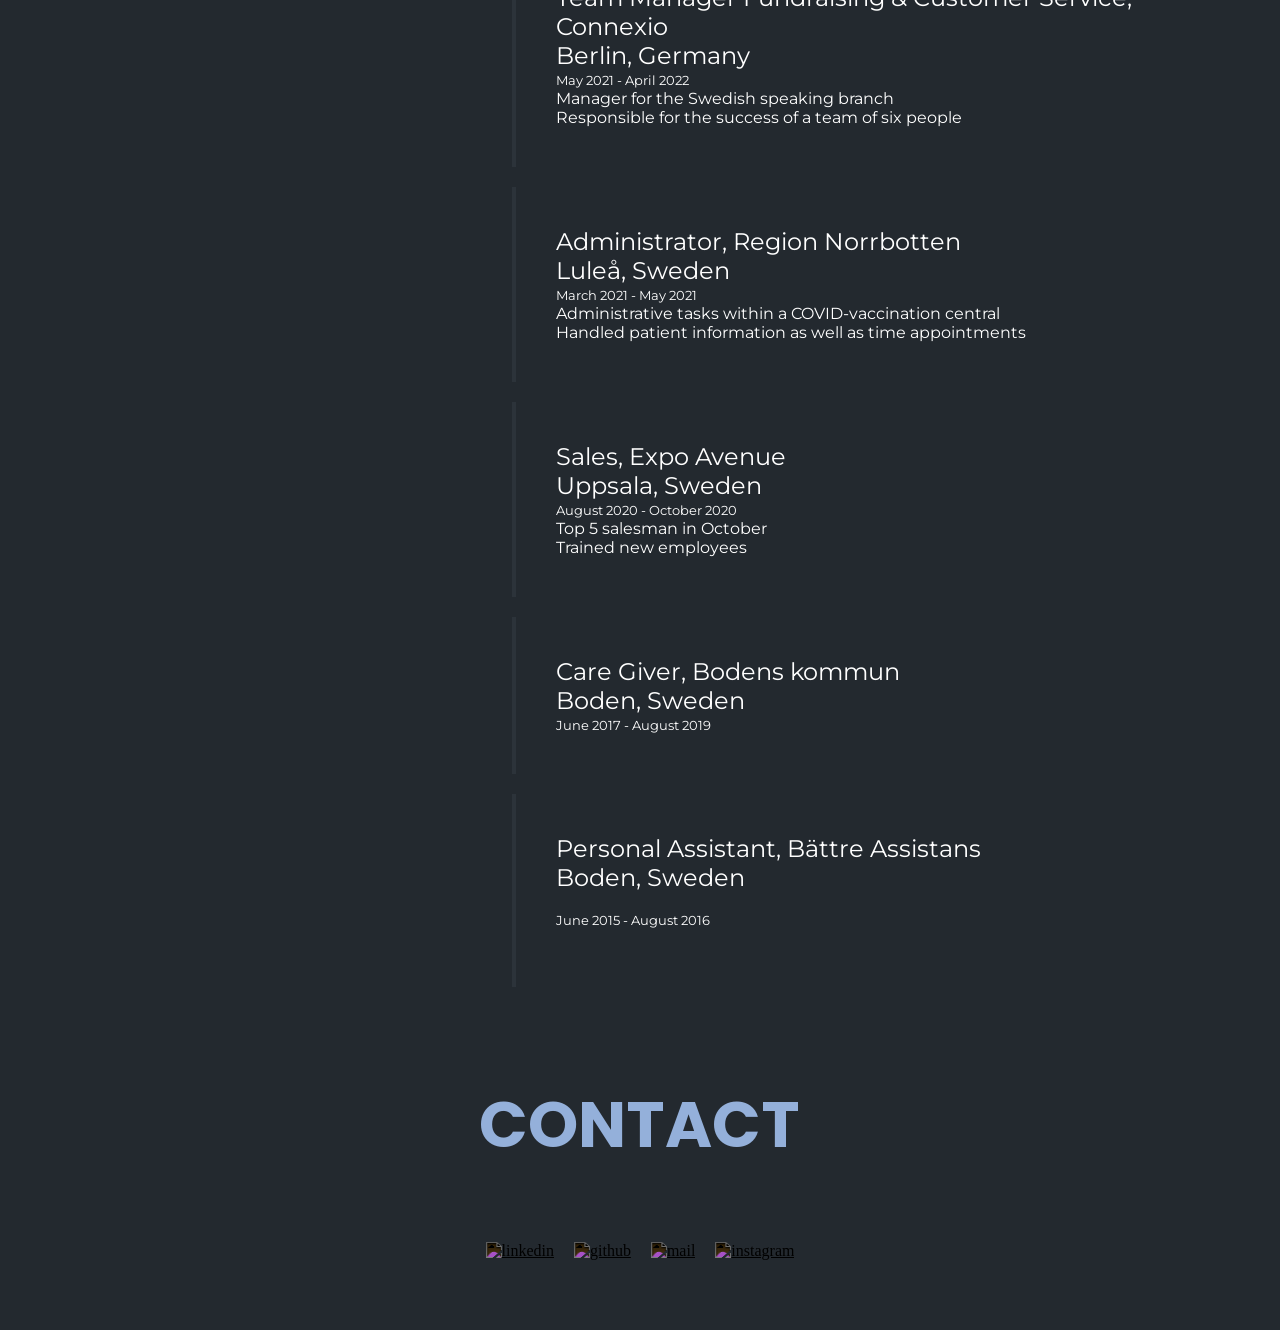
==== commit 9b602d68: "clearified" ====
--- a/index.html
+++ b/index.html
@@ -259,7 +259,7 @@
             <div>
               <p>
                 <a class="occupationheading"
-                  >Team Manager, Connexio<br />Berlin, Germany</a
+                  >Team Manager Fundraising & Customer Service, Connexio<br />Berlin, Germany</a
                 >
               </p>
               <p><a class="dates">May 2021 - April 2022</a></p>
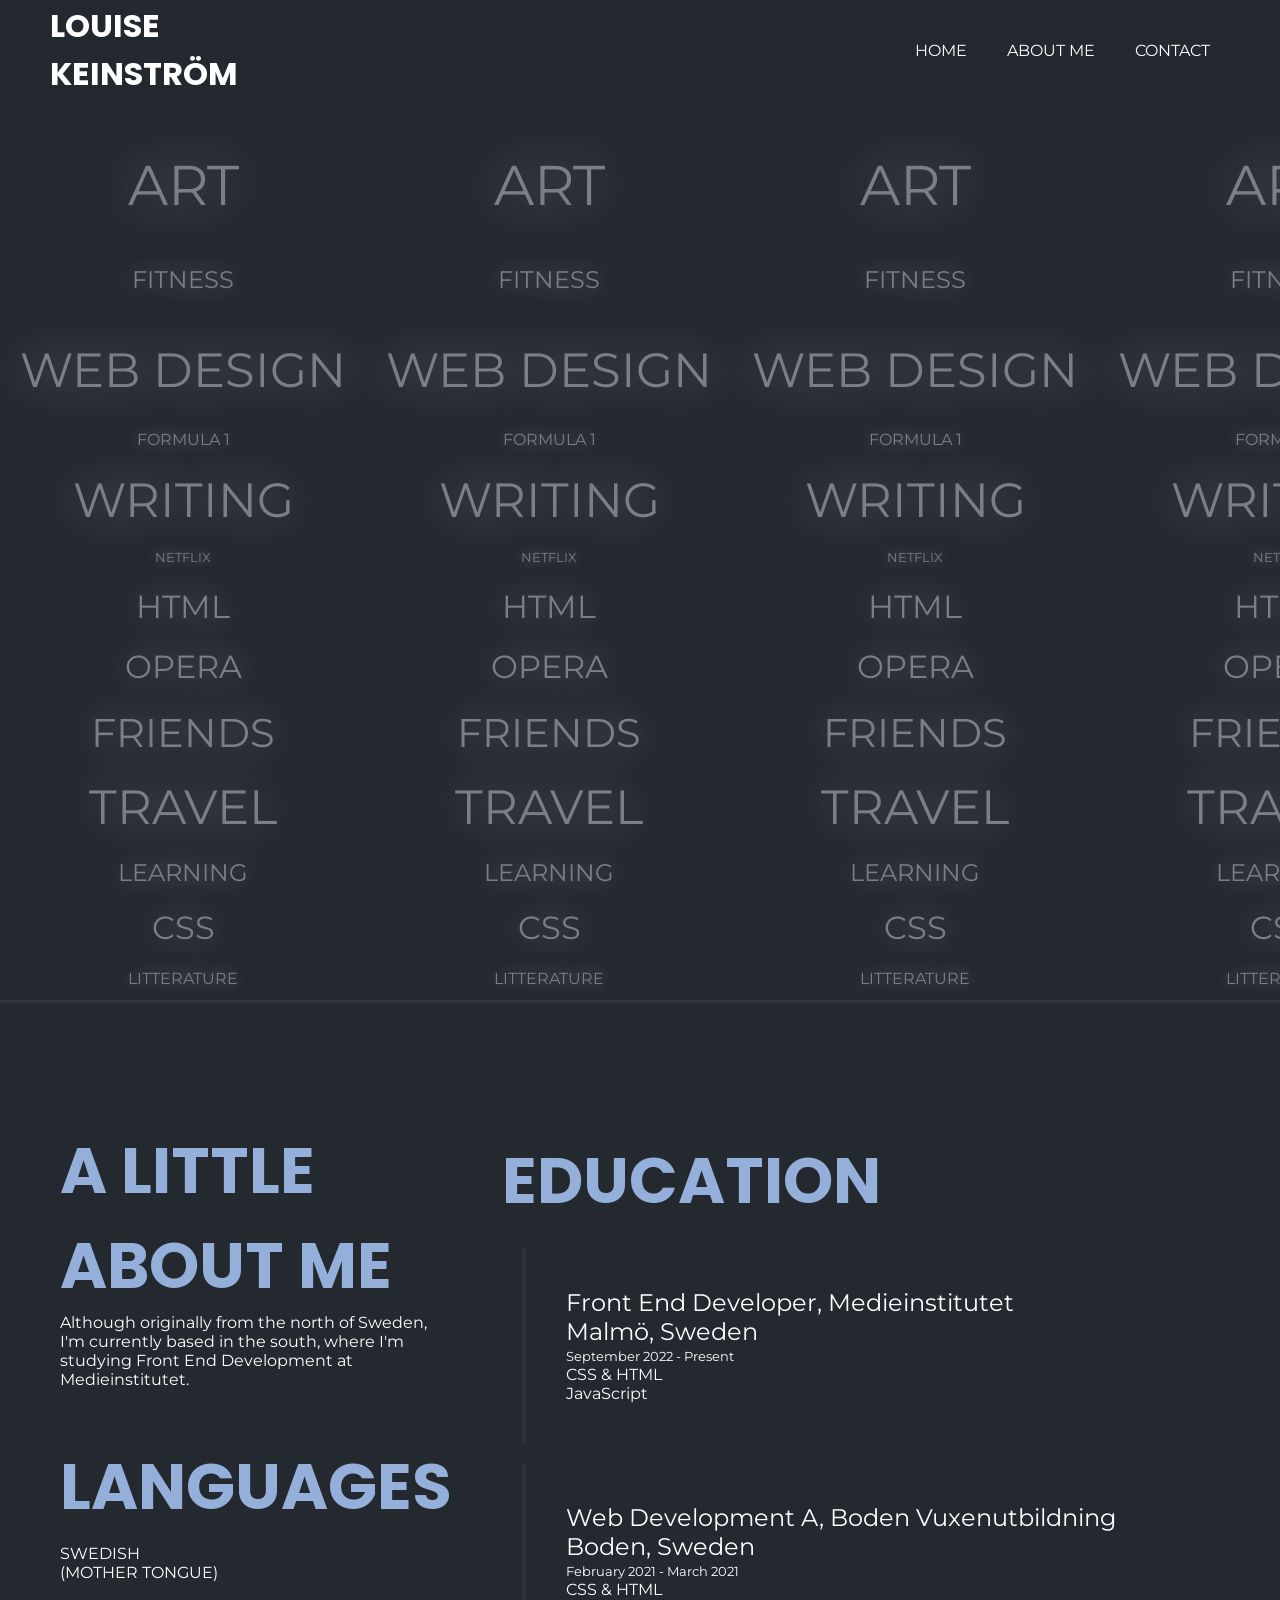
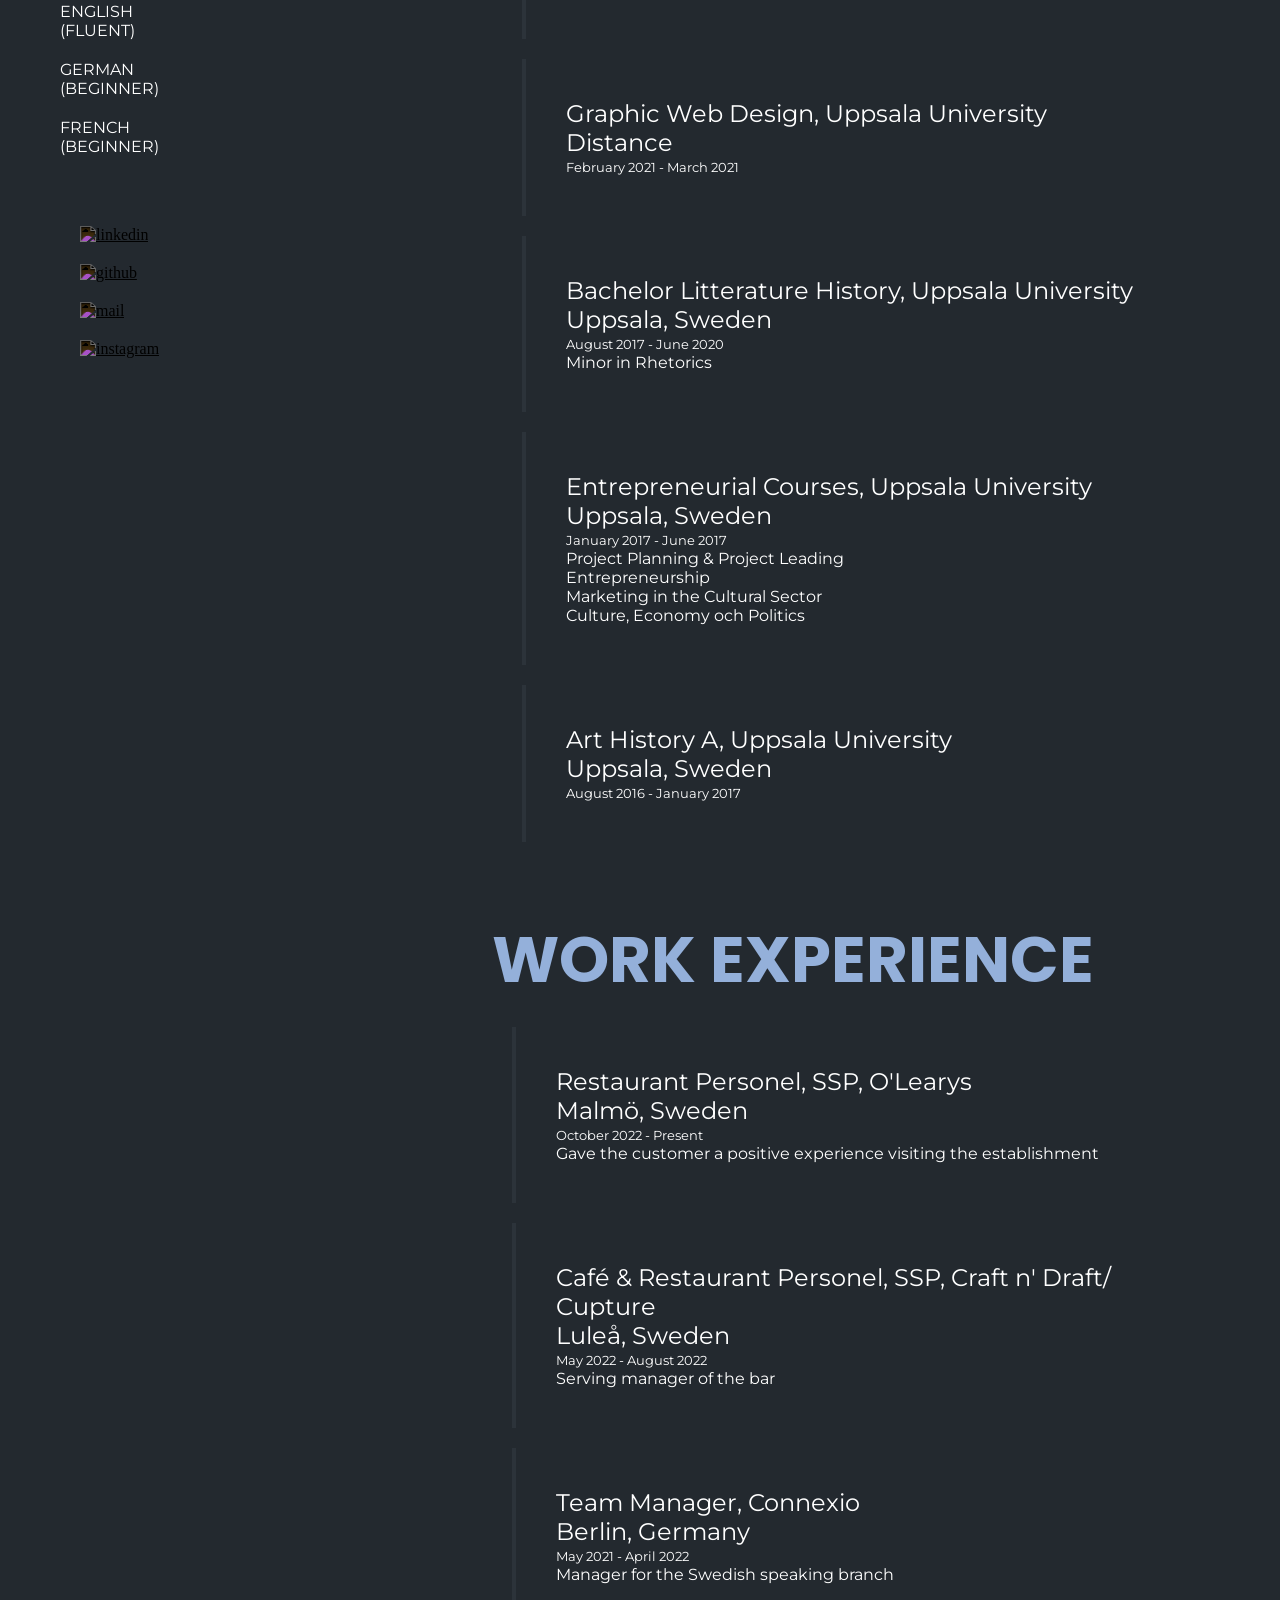
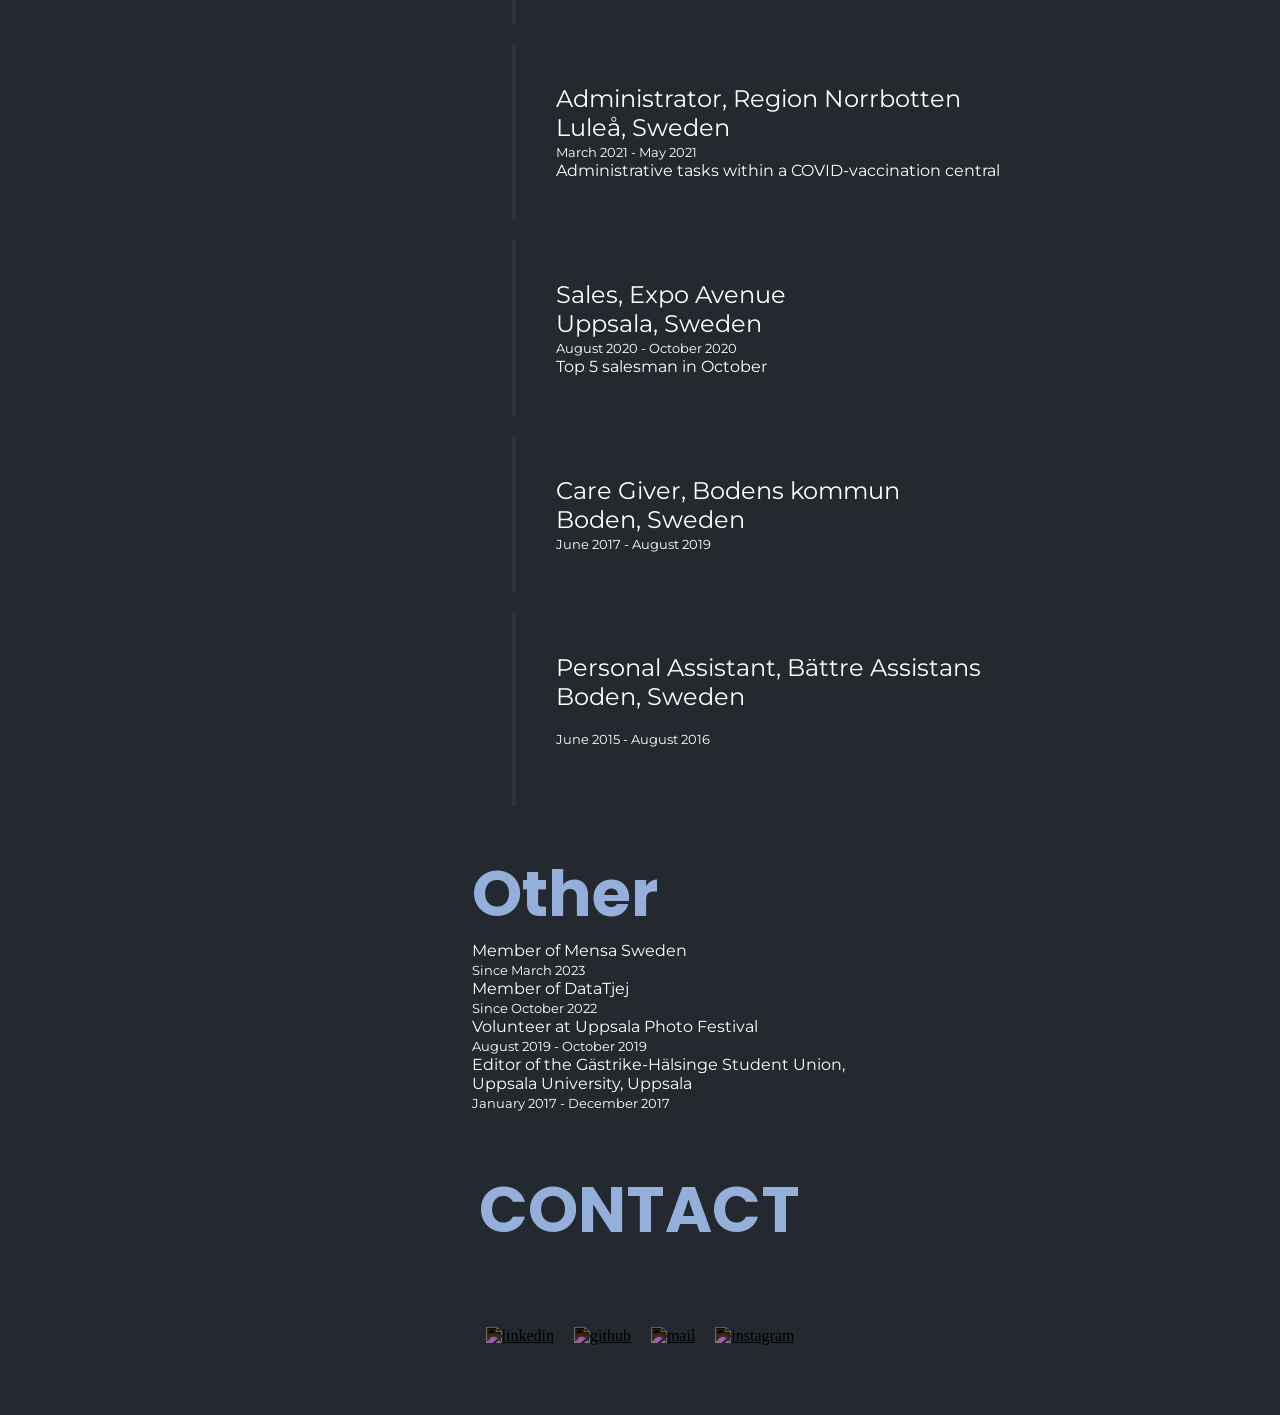
==== commit 13e60112: "Updated resume" ====
--- a/index.html
+++ b/index.html
@@ -49,6 +49,7 @@
       </div>
     </nav>
     <header>
+      <div class="passions">
         <p class="art">ART</p>
         <p class="fitness">FITNESS</p>
         <p class="webdesign">WEB DESIGN</p>
@@ -91,6 +92,20 @@
         <p class="css">CSS</p>
         <p class="litterature">LITTERATURE</p>
         <p class="plants">PLANTS</p>
+        <p class="art">ART</p>
+        <p class="fitness">FITNESS</p>
+        <p class="webdesign">WEB DESIGN</p>
+        <p class="formula1">FORMULA 1</p>
+        <p class="writing">WRITING</p>
+        <p class="netflix">NETFLIX</p>
+        <p class="html">HTML</p>
+        <p class="opera">OPERA</p>
+        <p class="friends">FRIENDS</p>
+        <p class="travel">TRAVEL</p>
+        <p class="learning">LEARNING</p>
+        <p class="css">CSS</p>
+        <p class="litterature">LITTERATURE</p>
+        <p class="plants">PLANTS</p>
       </div>
     </header>
     <main id="maincontent">
@@ -148,7 +163,7 @@
       <div id="resume">
         <div class="education">
           <div>
-            <h3>EDUCATION</h3>
+            <h3><span class="fa-solid fa-landmark"></span> EDUCATION</h3>
             <div>
               <p>
                 <a class="occupationheading"
@@ -158,12 +173,8 @@
               </p>
               <p><a class="dates">September 2022 - Present</a></p>
               <ul>
-                <li>CSS, Sass & HTML</li>
+                <li>CSS & HTML</li>
                 <li>JavaScript</li>
-                <li>TypeScript</li>
-                <li>Node.js</li>
-                <li>Agile working methodology</li>
-                
               </ul>
             </div>
             <div>
@@ -225,47 +236,42 @@
         </div>
         <div class="work">
           <div>
-            <h3>WORK EXPERIENCE</h3>
-            <div>
-              <p>
-                <a class="occupationheading"
-                  >Restaurant Personel, O'Learys,<br/>Malmö,Sweden</a
-                >
-              </p>
-              <p><a class="dates">September 2022 - Present 2022</a></p>
-              <ul>
-                <li>
-                  Gained experience from working the registry
-                </li>
-                <li>Met customer with a service mind and gave them a positive dining experience</li>
-              </ul>
-            </div>
-            <div>
-              <p>
-                <a class="occupationheading"
-                  >Café & Restaurant Personel, Craft n' Draft/<br />Cupture<br />Luleå,
-                  Sweden</a
-                >
-              </p>
-              <p><a class="dates">May 2022 - August 2022</a></p>
+            <h3><span class="fa-solid fa-briefcase"></span> WORK EXPERIENCE</h3>
+            <div>
+              <p>
+                <a class="occupationheading"
+                  >Restaurant Personel, SSP, O'Learys<br />Malmö, Sweden</a
+                >
+              </p>
+              <p><a class="dates">October 2022 - Present</a></p>
               <ul>
                 <li>
                   Gave the customer a positive experience visiting the
                   establishment
                 </li>
+              </ul>
+            </div>
+            <div>
+              <p>
+                <a class="occupationheading"
+                  >Café & Restaurant Personel, SSP, Craft n' Draft/<br />Cupture<br />Luleå,
+                  Sweden</a
+                >
+              </p>
+              <p><a class="dates">May 2022 - August 2022</a></p>
+              <ul>
                 <li>Serving manager of the bar</li>
               </ul>
             </div>
             <div>
               <p>
                 <a class="occupationheading"
-                  >Team Manager Fundraising & Customer Service, Connexio<br />Berlin, Germany</a
+                  >Team Manager, Connexio<br />Berlin, Germany</a
                 >
               </p>
               <p><a class="dates">May 2021 - April 2022</a></p>
               <ul>
                 <li>Manager for the Swedish speaking branch</li>
-                <li>Responsible for the success of a team of six people</li>
               </ul>
             </div>
             <div>
@@ -277,9 +283,6 @@
               <p><a class="dates">March 2021 - May 2021</a></p>
               <ul>
                 <li>Administrative tasks within a COVID-vaccination central</li>
-                <li>
-                  Handled patient information as well as time appointments
-                </li>
               </ul>
             </div>
             <div>
@@ -291,7 +294,6 @@
               <p><a class="dates">August 2020 - October 2020</a></p>
               <ul>
                 <li>Top 5 salesman in October</li>
-                <li>Trained new employees</li>
               </ul>
             </div>
             <div>
@@ -313,6 +315,42 @@
               <br />
             </div>
           </div>
+        </div>
+        <div class="other">
+          <div>
+            <h3><span class="fa-solid fa-briefcase"></span> Other</h3>
+            <div>
+              <p>
+                <a class="otherHeading"
+                  >Member of Mensa Sweden</a
+                >
+              </p>
+              <p><a class="dates">Since March 2023</a></p>
+            </div>
+            <div>
+              <p>
+                <a class="otherHeading"
+                  >Member of DataTjej</a
+                >
+              </p>
+              <p><a class="dates">Since October 2022</a></p>
+            </div>
+            <div>
+              <p>
+                <a class="otherHeading"
+                  >Volunteer at Uppsala Photo Festival</a
+                >
+              </p>
+              <p><a class="dates">August 2019 - October 2019</a></p>
+            </div>
+            <div>
+              <p>
+                <a class="otherHeading"
+                  >Editor of the Gästrike-Hälsinge Student Union,<br>Uppsala University, Uppsala </a
+                >
+              </p>
+              <p><a class="dates">January 2017 - December 2017</a></p>
+            </div>
         </div>
       </div>
     </main>
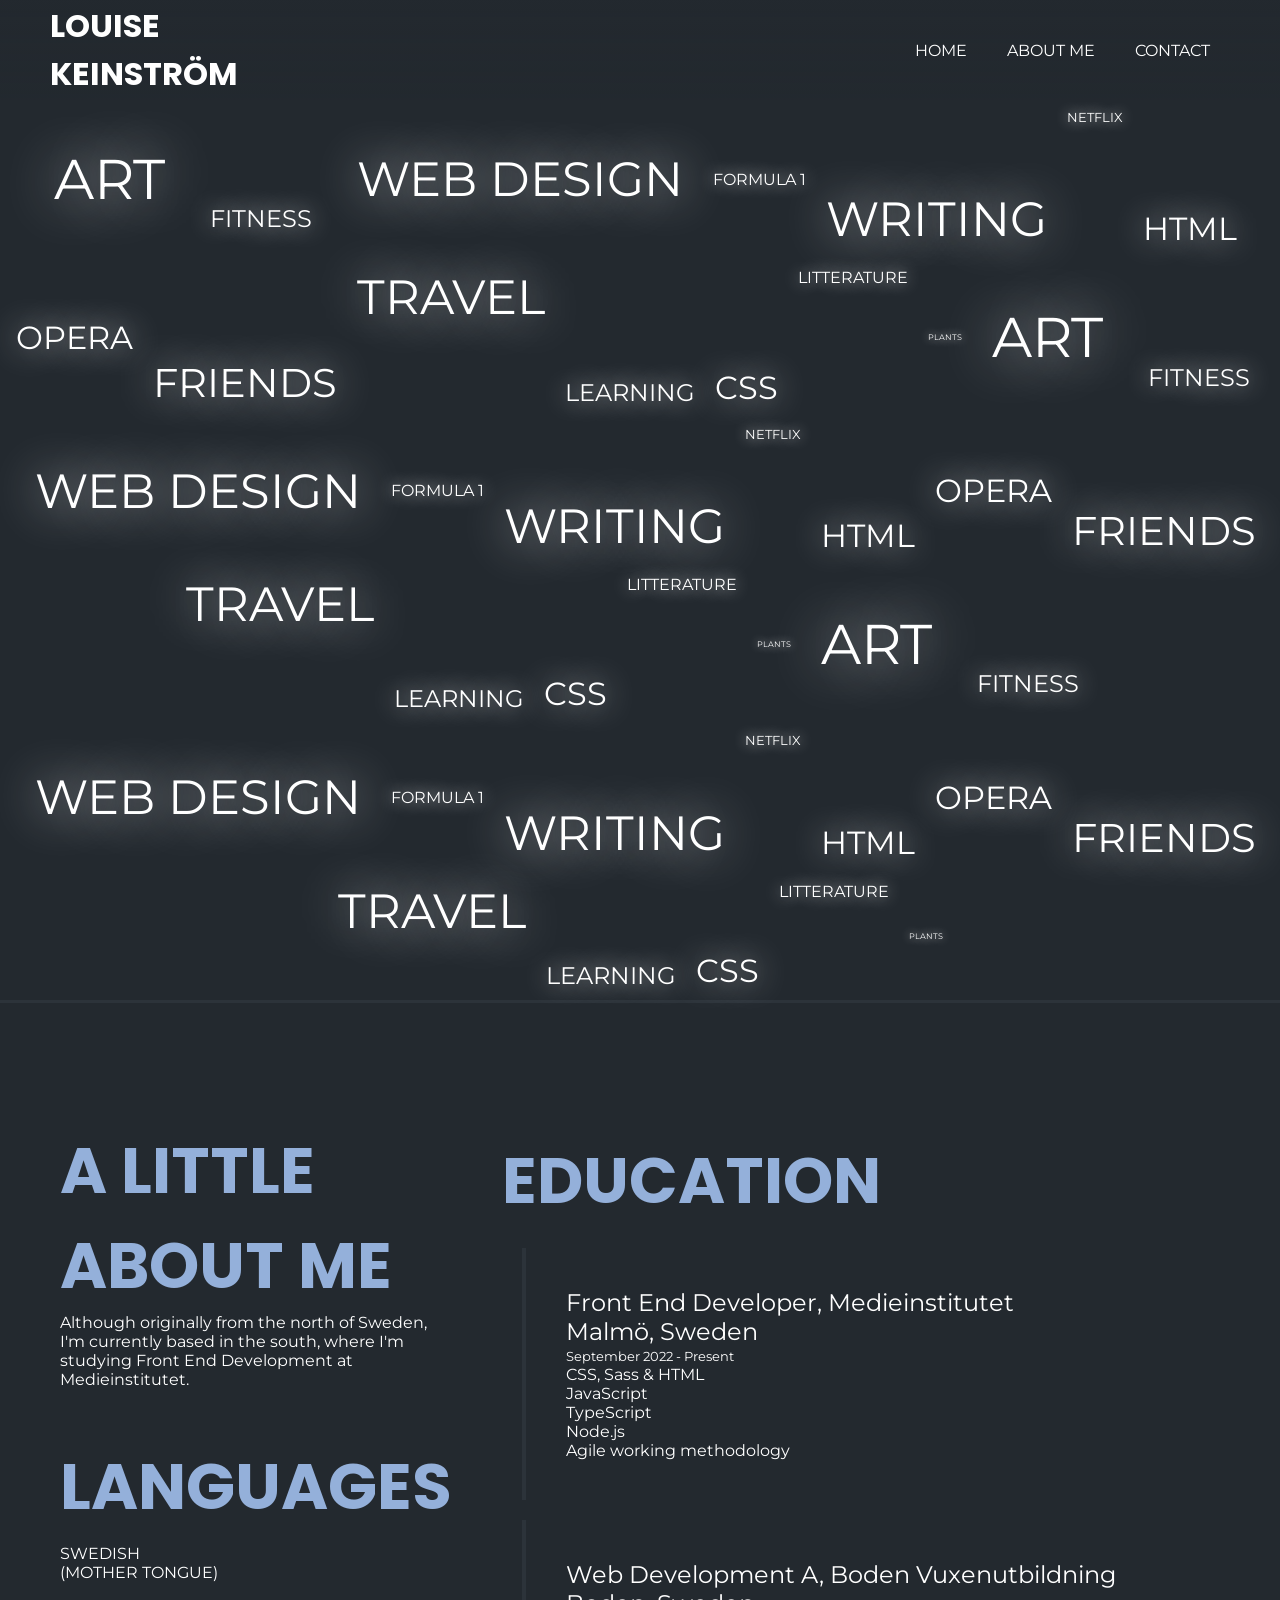
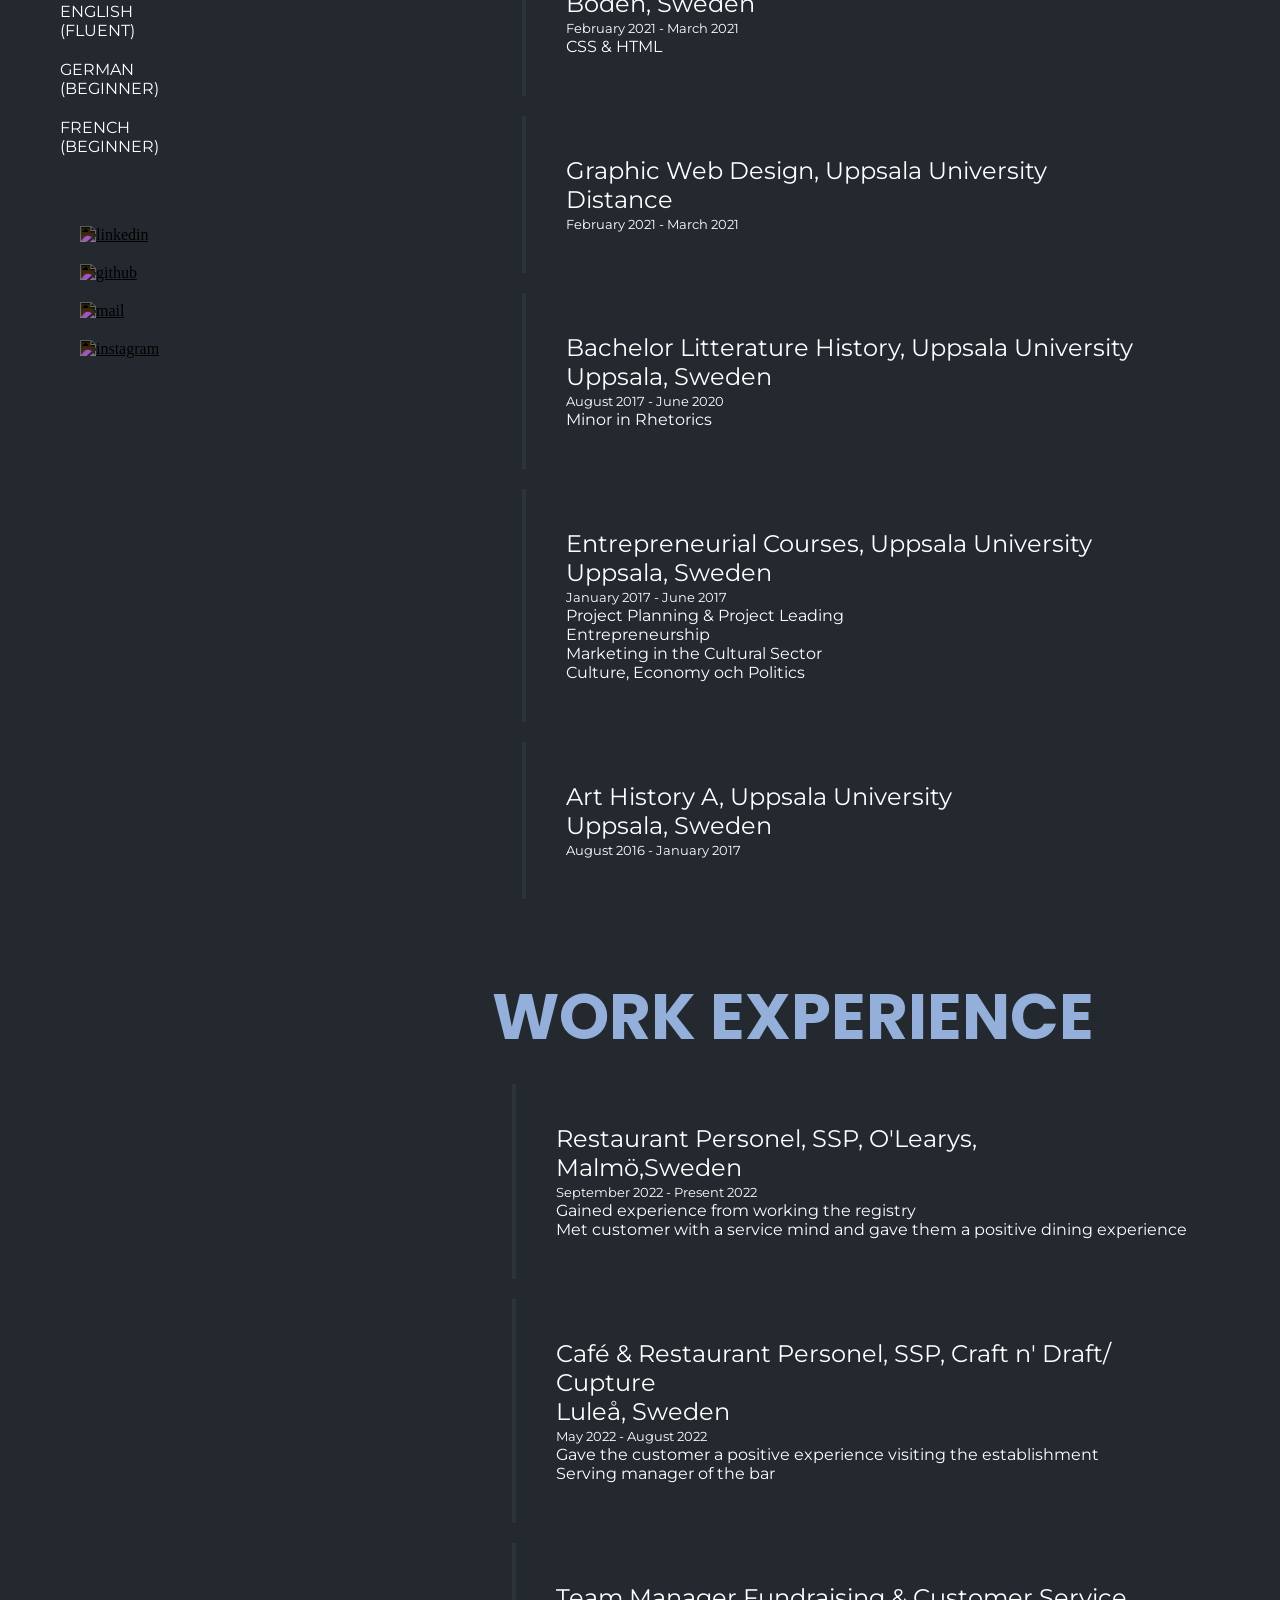
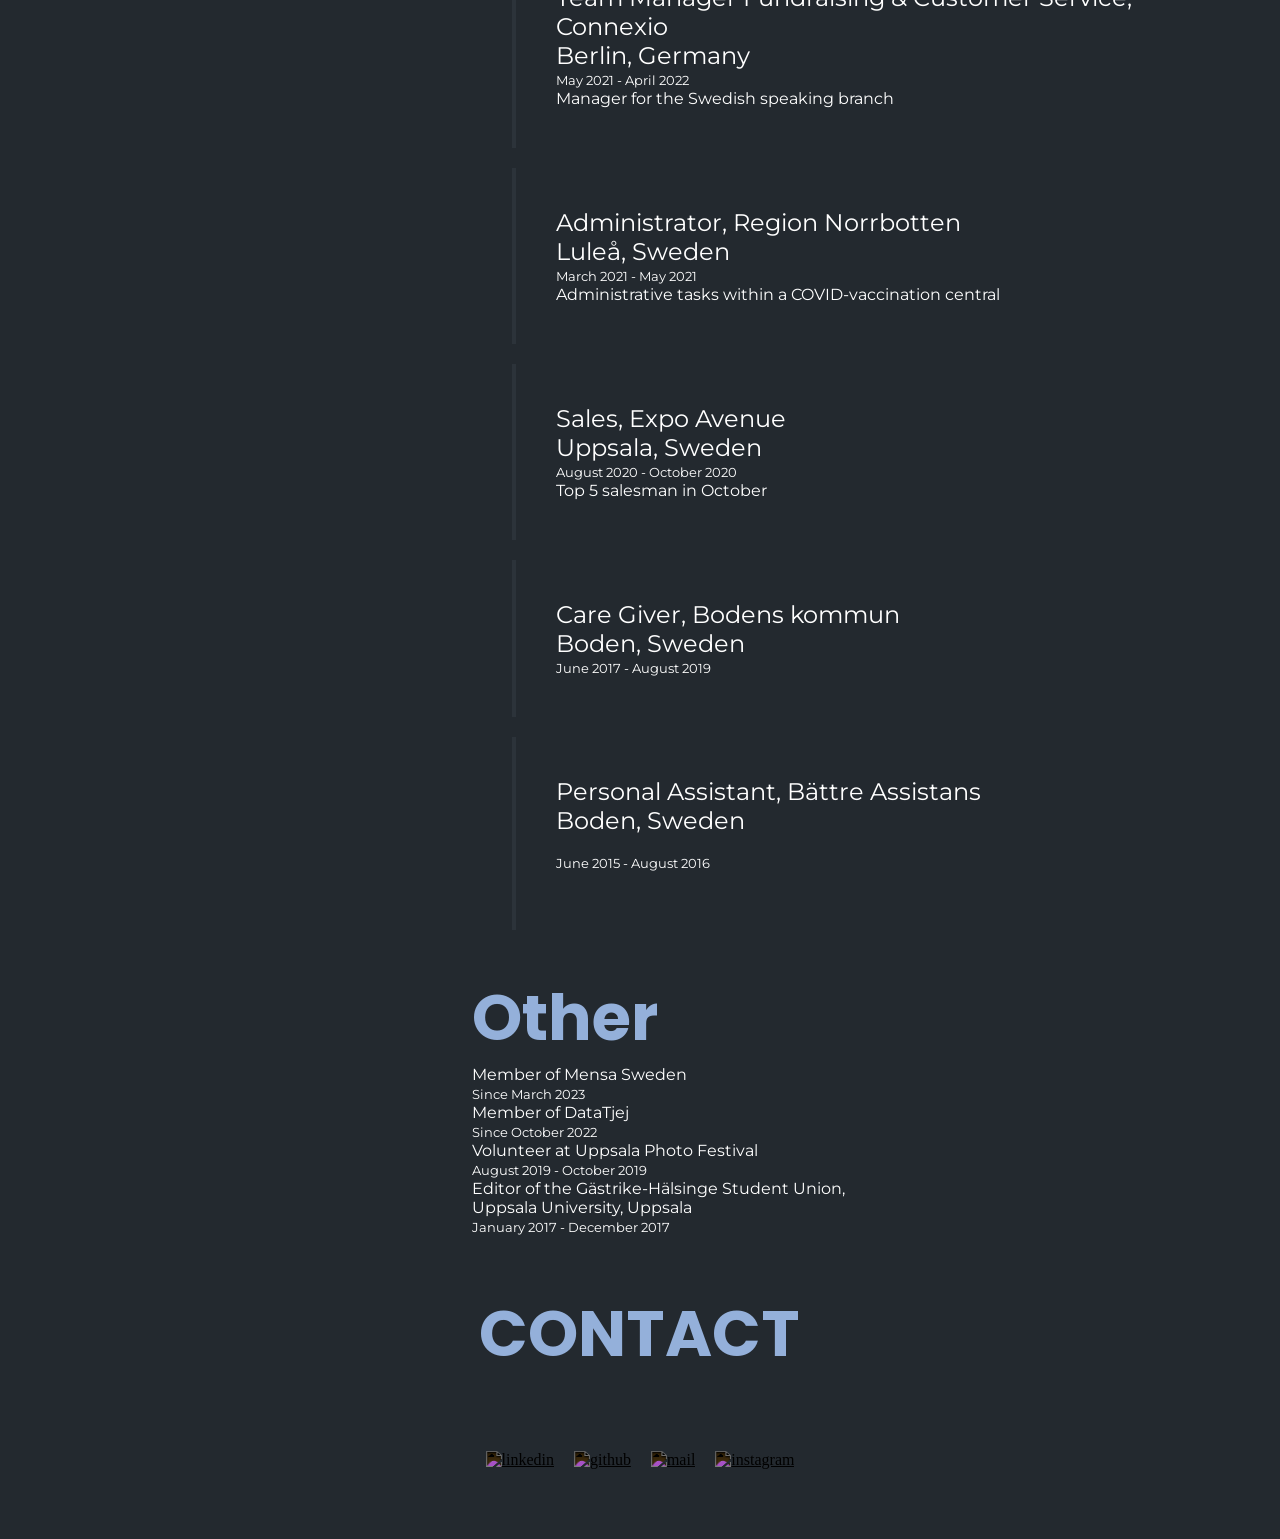
==== commit f695e613: "updated css" ====
--- a/index.html
+++ b/index.html
@@ -49,7 +49,6 @@
       </div>
     </nav>
     <header>
-      <div class="passions">
         <p class="art">ART</p>
         <p class="fitness">FITNESS</p>
         <p class="webdesign">WEB DESIGN</p>
@@ -92,20 +91,6 @@
         <p class="css">CSS</p>
         <p class="litterature">LITTERATURE</p>
         <p class="plants">PLANTS</p>
-        <p class="art">ART</p>
-        <p class="fitness">FITNESS</p>
-        <p class="webdesign">WEB DESIGN</p>
-        <p class="formula1">FORMULA 1</p>
-        <p class="writing">WRITING</p>
-        <p class="netflix">NETFLIX</p>
-        <p class="html">HTML</p>
-        <p class="opera">OPERA</p>
-        <p class="friends">FRIENDS</p>
-        <p class="travel">TRAVEL</p>
-        <p class="learning">LEARNING</p>
-        <p class="css">CSS</p>
-        <p class="litterature">LITTERATURE</p>
-        <p class="plants">PLANTS</p>
       </div>
     </header>
     <main id="maincontent">
@@ -163,7 +148,7 @@
       <div id="resume">
         <div class="education">
           <div>
-            <h3><span class="fa-solid fa-landmark"></span> EDUCATION</h3>
+            <h3>EDUCATION</h3>
             <div>
               <p>
                 <a class="occupationheading"
@@ -173,8 +158,12 @@
               </p>
               <p><a class="dates">September 2022 - Present</a></p>
               <ul>
-                <li>CSS & HTML</li>
+                <li>CSS, Sass & HTML</li>
                 <li>JavaScript</li>
+                <li>TypeScript</li>
+                <li>Node.js</li>
+                <li>Agile working methodology</li>
+                
               </ul>
             </div>
             <div>
@@ -236,37 +225,41 @@
         </div>
         <div class="work">
           <div>
-            <h3><span class="fa-solid fa-briefcase"></span> WORK EXPERIENCE</h3>
-            <div>
-              <p>
-                <a class="occupationheading"
-                  >Restaurant Personel, SSP, O'Learys<br />Malmö, Sweden</a
-                >
-              </p>
-              <p><a class="dates">October 2022 - Present</a></p>
+            <h3>WORK EXPERIENCE</h3>
+            <div>
+              <p>
+                <a class="occupationheading"
+                  >Restaurant Personel, SSP, O'Learys,<br/>Malmö,Sweden</a
+                >
+              </p>
+              <p><a class="dates">September 2022 - Present 2022</a></p>
+              <ul>
+                <li>
+                  Gained experience from working the registry
+                </li>
+                <li>Met customer with a service mind and gave them a positive dining experience</li>
+              </ul>
+            </div>
+            <div>
+              <p>
+                <a class="occupationheading"
+                  >Café & Restaurant Personel, SSP, Craft n' Draft/<br />Cupture<br />Luleå,
+                  Sweden</a
+                >
+              </p>
+              <p><a class="dates">May 2022 - August 2022</a></p>
               <ul>
                 <li>
                   Gave the customer a positive experience visiting the
                   establishment
                 </li>
-              </ul>
-            </div>
-            <div>
-              <p>
-                <a class="occupationheading"
-                  >Café & Restaurant Personel, SSP, Craft n' Draft/<br />Cupture<br />Luleå,
-                  Sweden</a
-                >
-              </p>
-              <p><a class="dates">May 2022 - August 2022</a></p>
-              <ul>
                 <li>Serving manager of the bar</li>
               </ul>
             </div>
             <div>
               <p>
                 <a class="occupationheading"
-                  >Team Manager, Connexio<br />Berlin, Germany</a
+                  >Team Manager Fundraising & Customer Service, Connexio<br />Berlin, Germany</a
                 >
               </p>
               <p><a class="dates">May 2021 - April 2022</a></p>
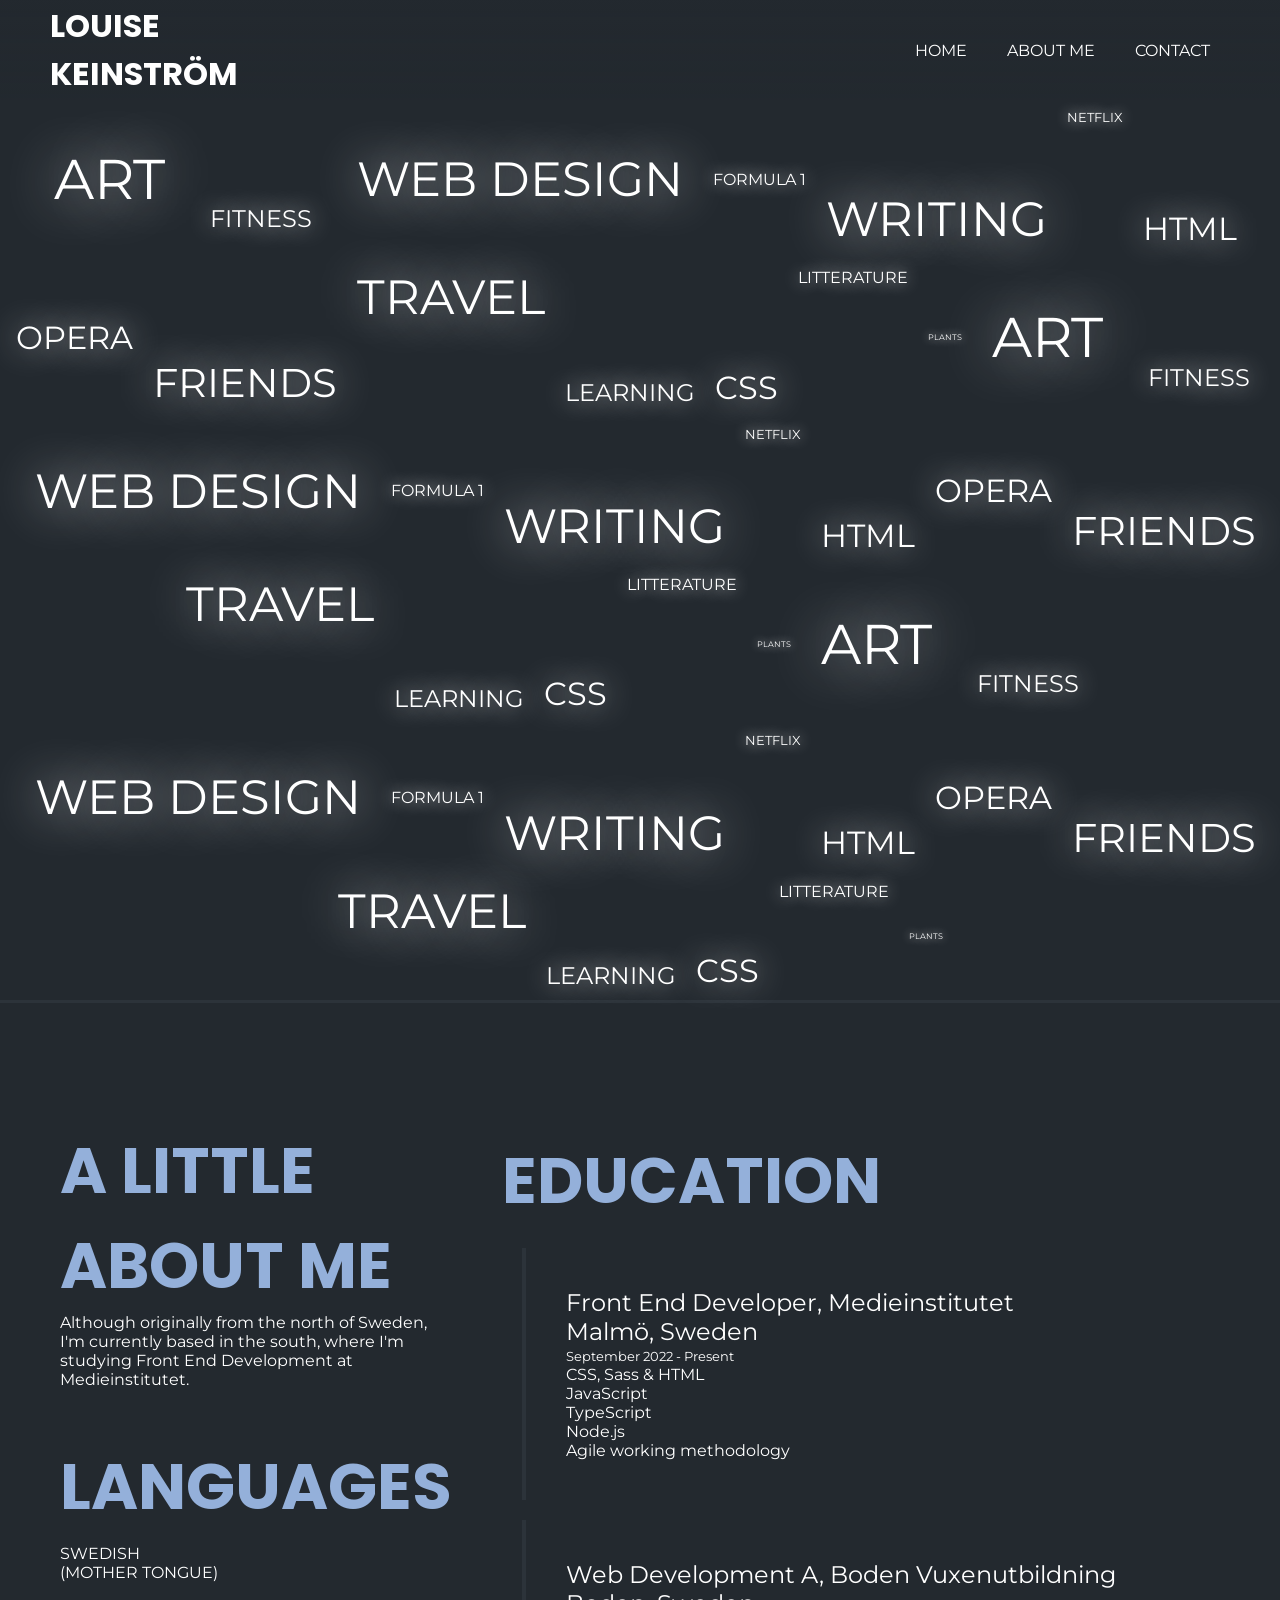
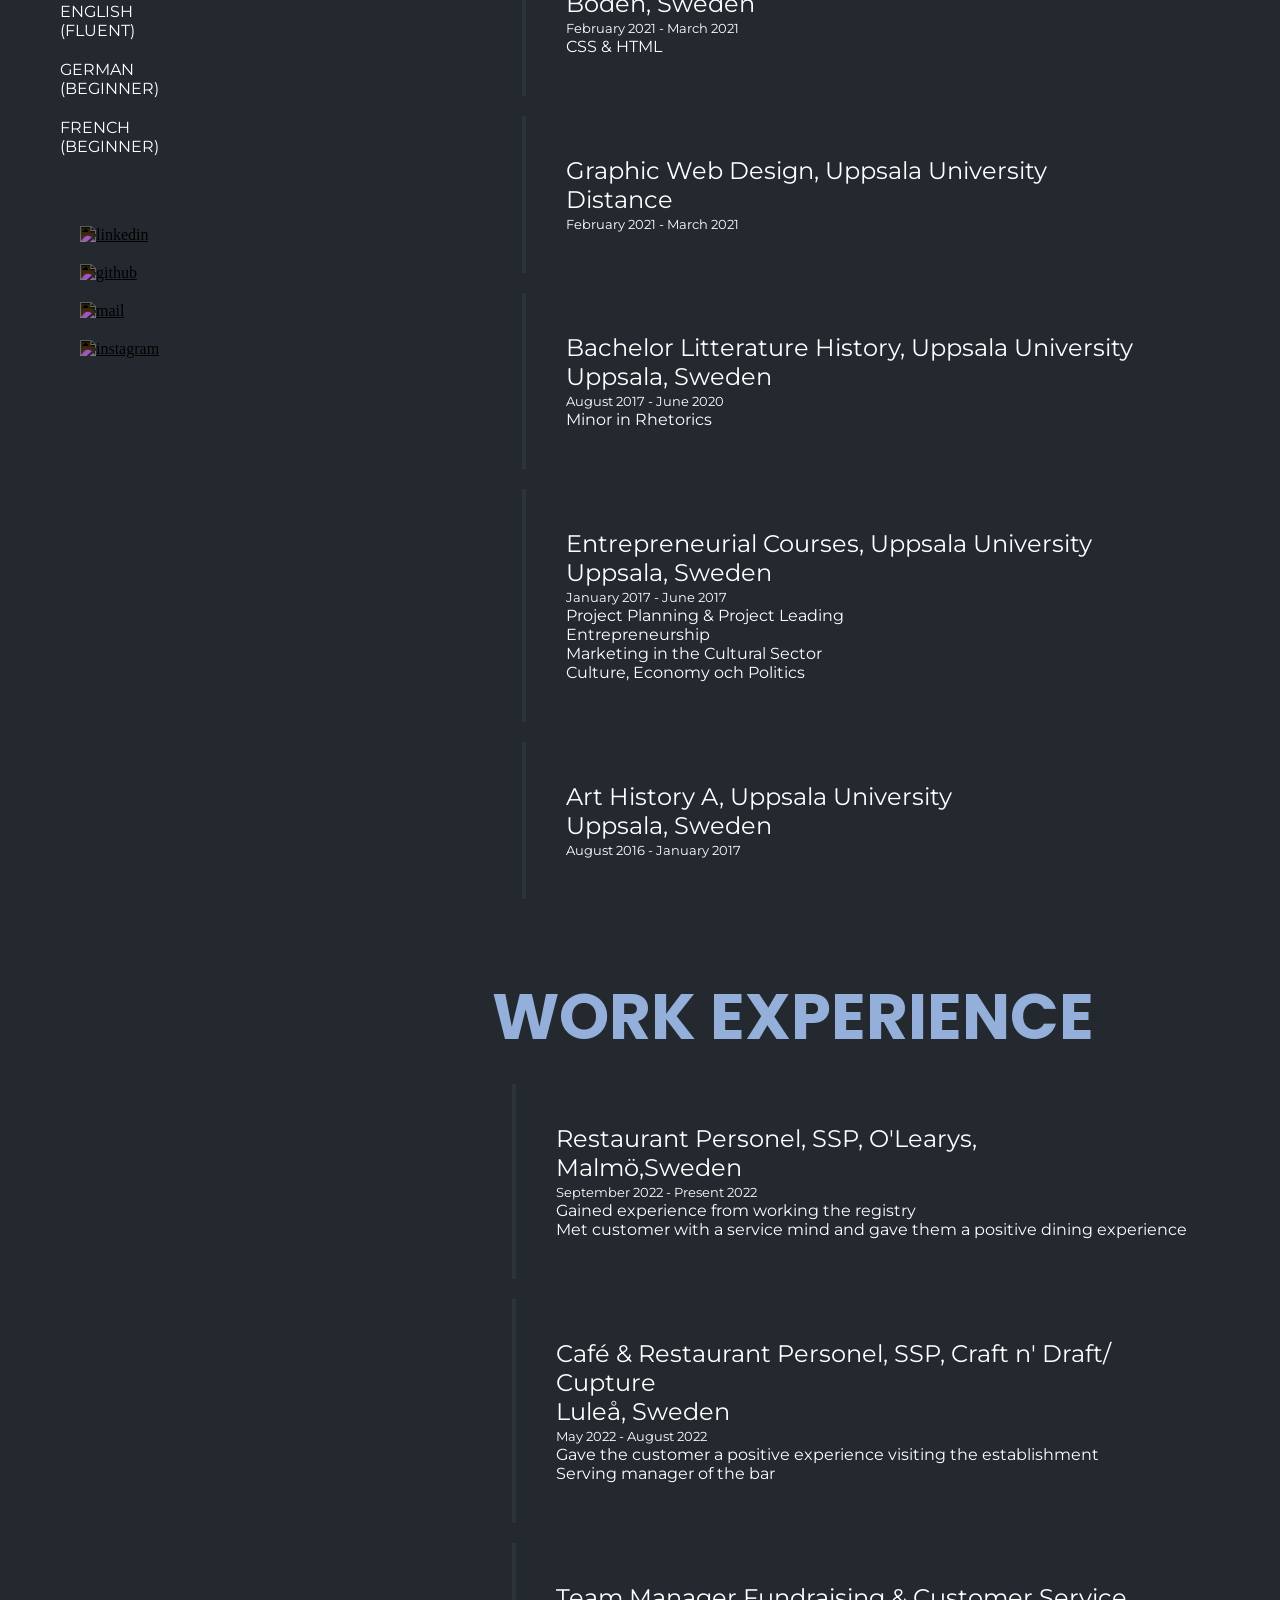
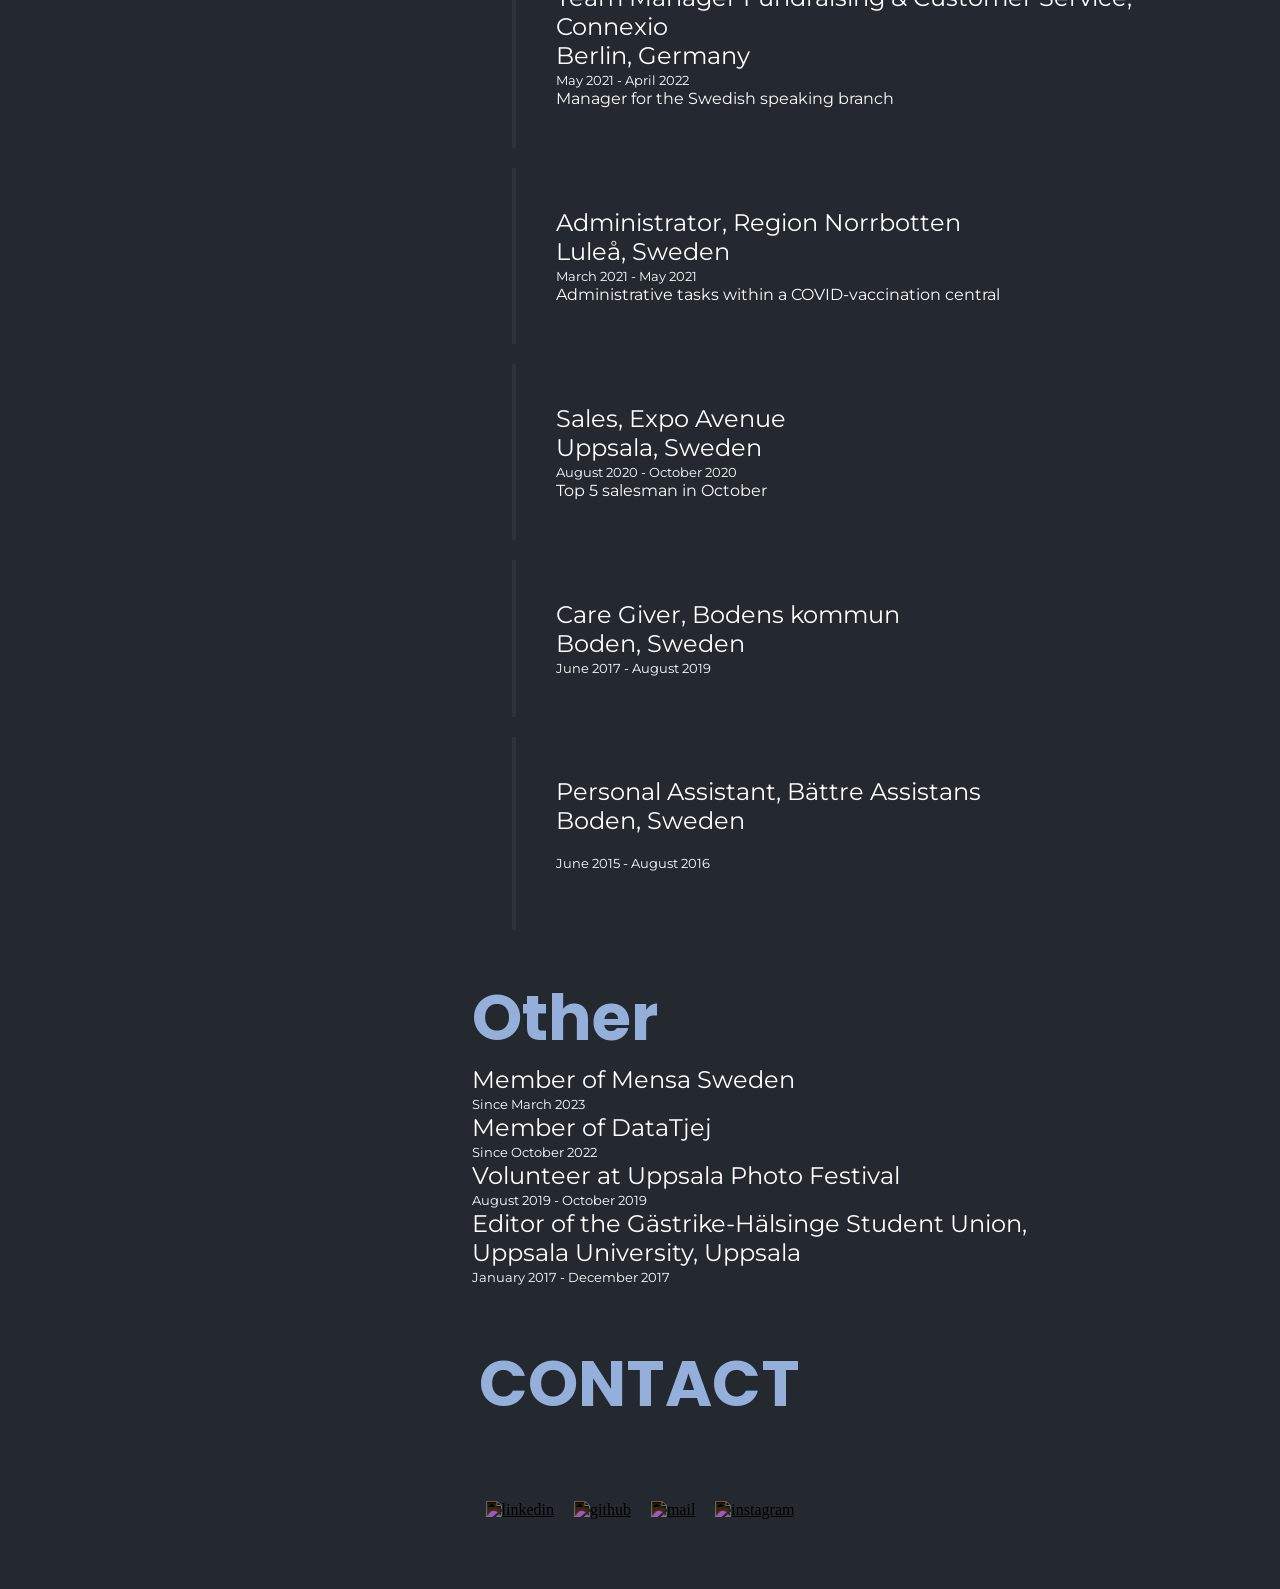
==== commit 5b102850: "tesr" ====
--- a/index.html
+++ b/index.html
@@ -311,10 +311,10 @@
         </div>
         <div class="other">
           <div>
-            <h3><span class="fa-solid fa-briefcase"></span> Other</h3>
-            <div>
-              <p>
-                <a class="otherHeading"
+            <h3>Other</h3>
+            <div>
+              <p>
+                <a class="occupationheading"
                   >Member of Mensa Sweden</a
                 >
               </p>
@@ -322,7 +322,7 @@
             </div>
             <div>
               <p>
-                <a class="otherHeading"
+                <a class="occupationheading"
                   >Member of DataTjej</a
                 >
               </p>
@@ -330,7 +330,7 @@
             </div>
             <div>
               <p>
-                <a class="otherHeading"
+                <a class="occupationheading"
                   >Volunteer at Uppsala Photo Festival</a
                 >
               </p>
@@ -338,7 +338,7 @@
             </div>
             <div>
               <p>
-                <a class="otherHeading"
+                <a class="occupationheading"
                   >Editor of the Gästrike-Hälsinge Student Union,<br>Uppsala University, Uppsala </a
                 >
               </p>
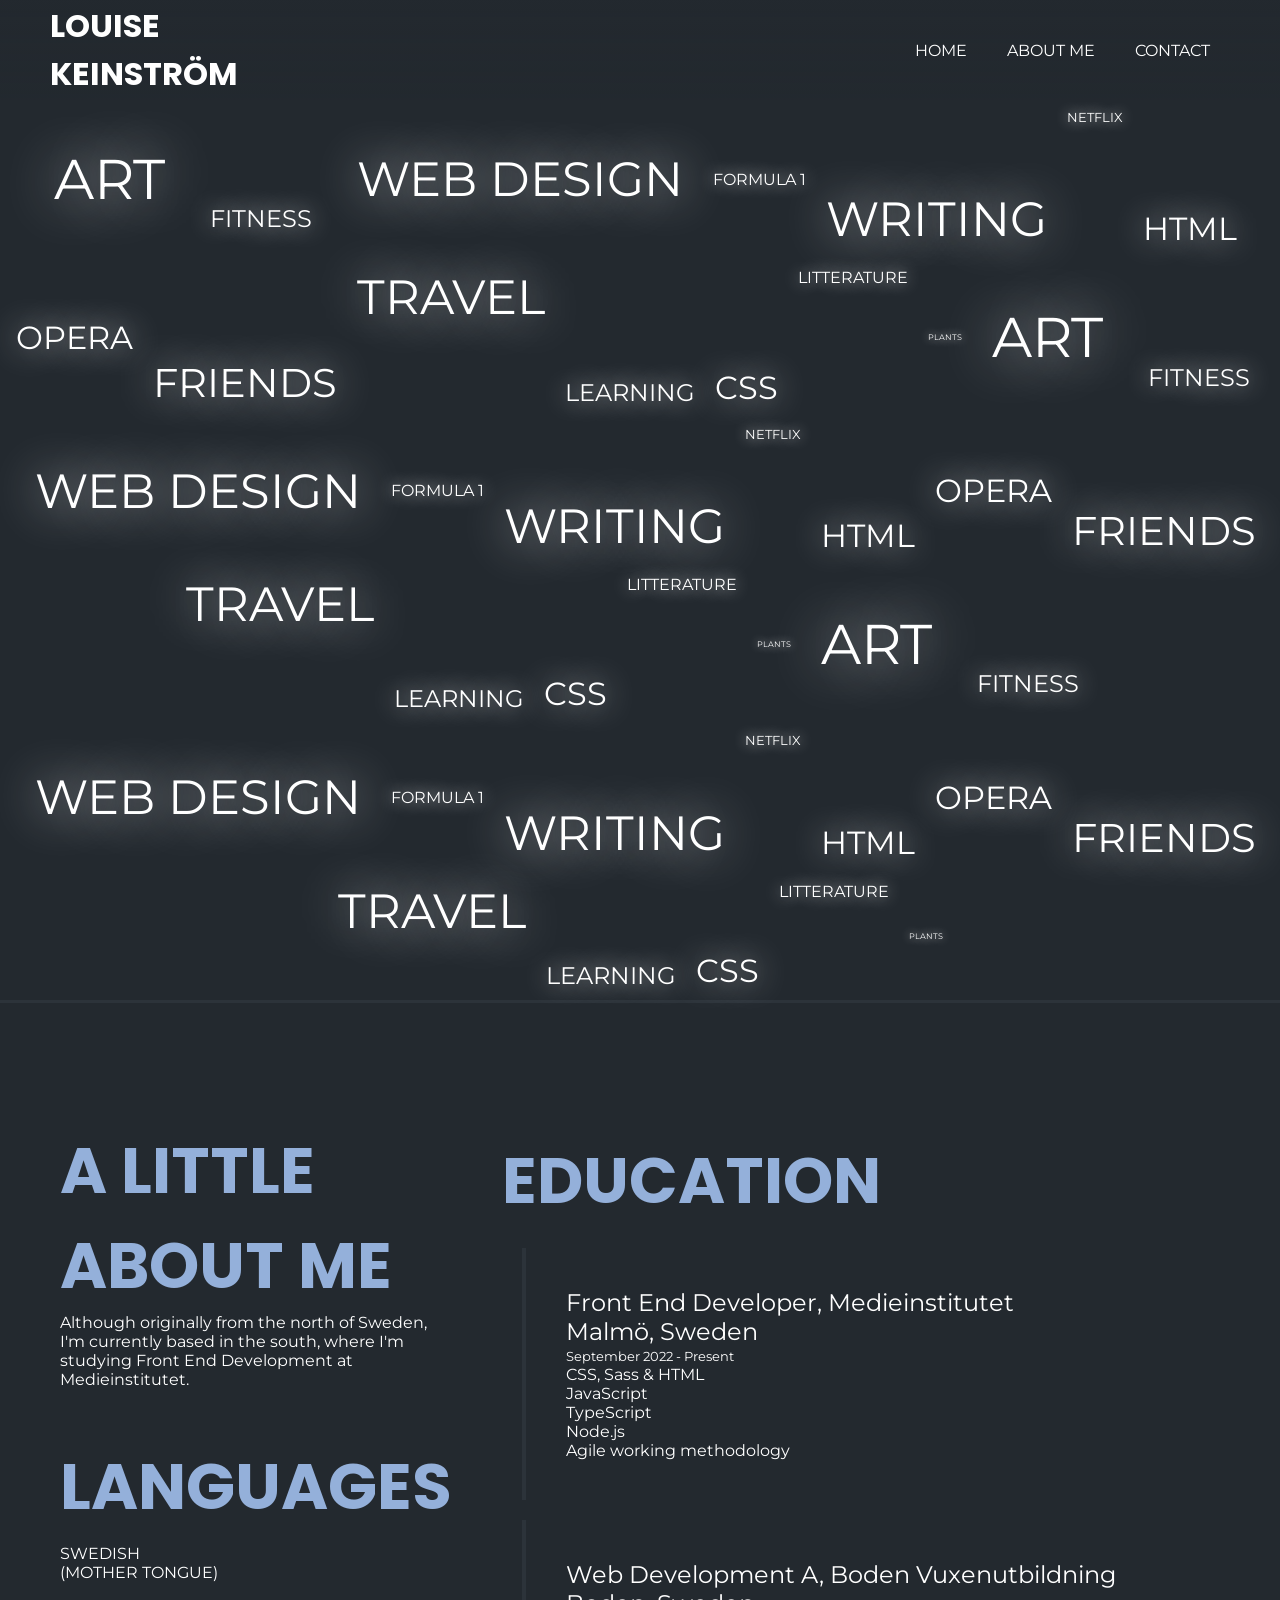
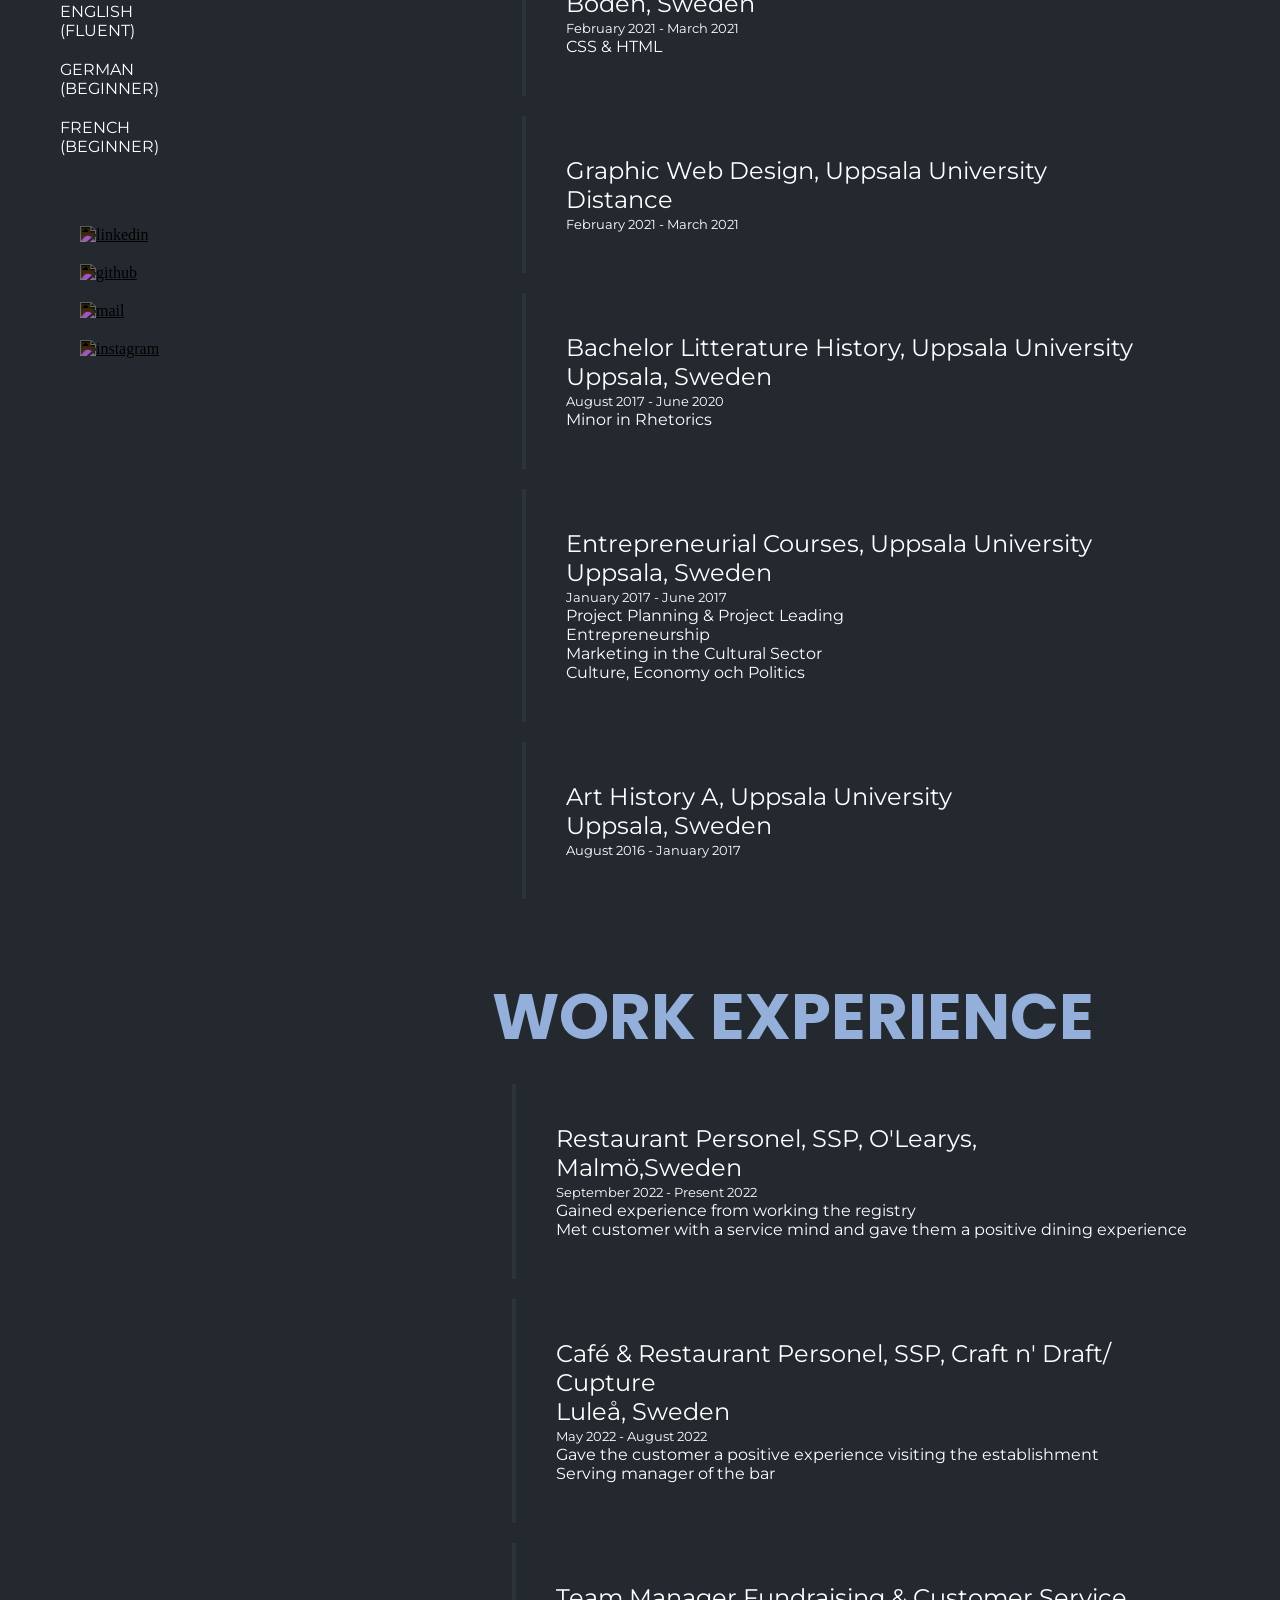
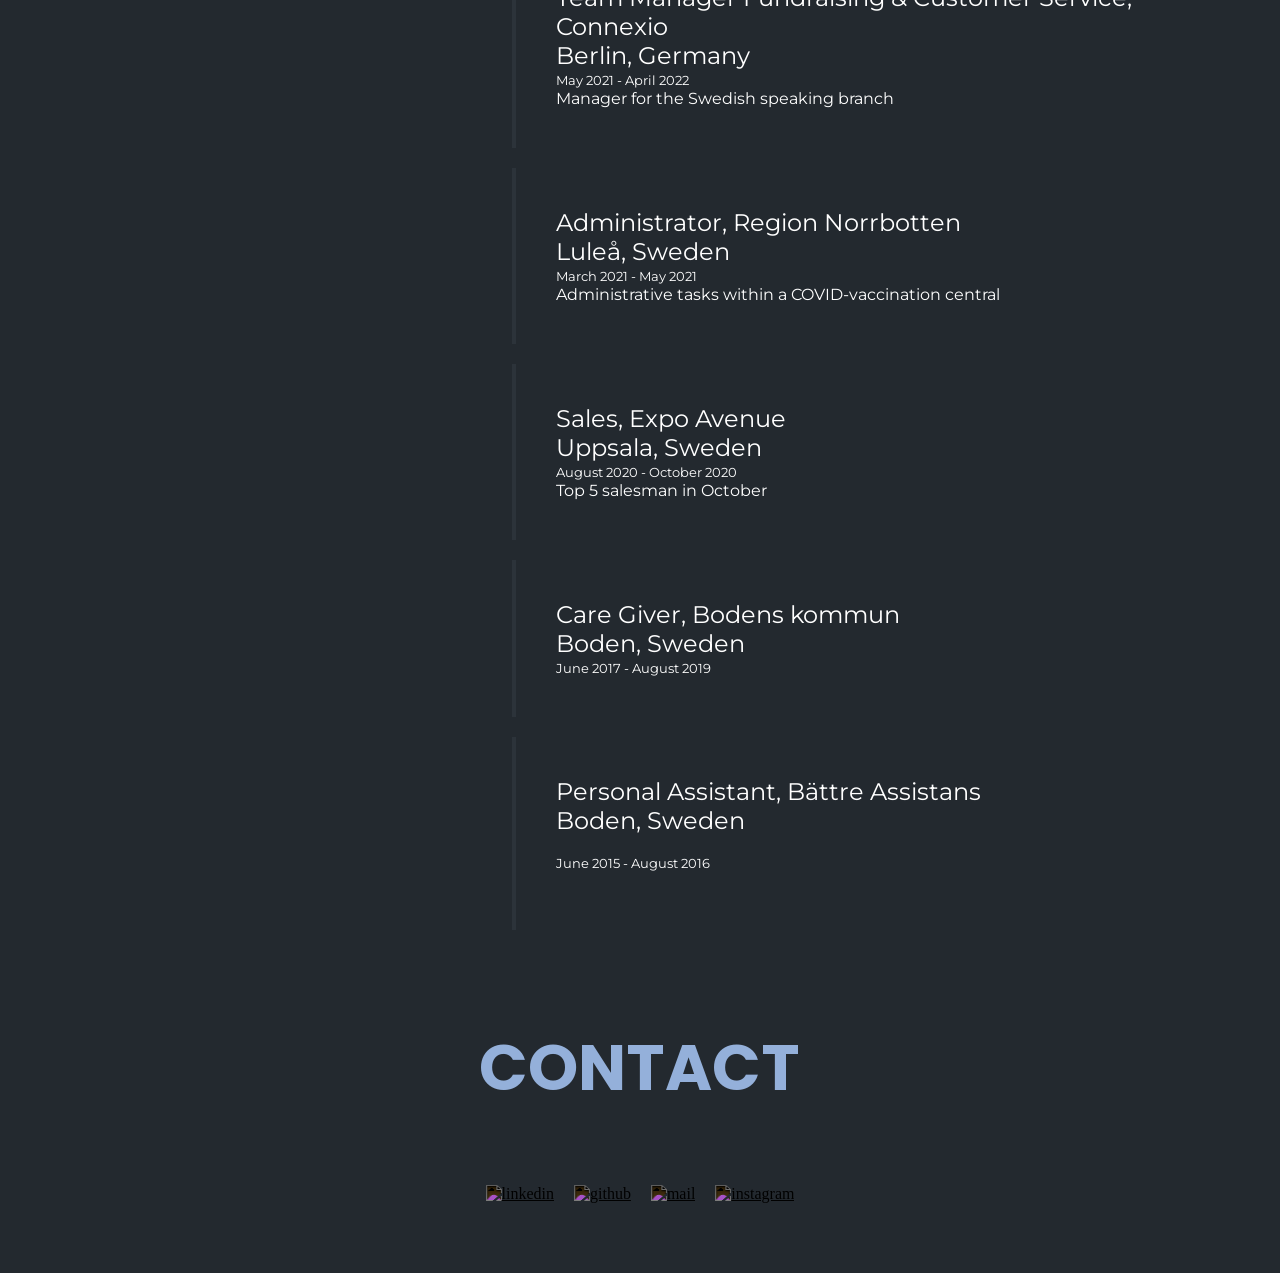
==== commit 54b1296b: "removed other" ====
--- a/index.html
+++ b/index.html
@@ -309,7 +309,7 @@
             </div>
           </div>
         </div>
-        <div class="other">
+        <!-- <div class="other">
           <div>
             <h3>Other</h3>
             <div>
@@ -344,7 +344,7 @@
               </p>
               <p><a class="dates">January 2017 - December 2017</a></p>
             </div>
-        </div>
+        </div> -->
       </div>
     </main>
     <footer>
